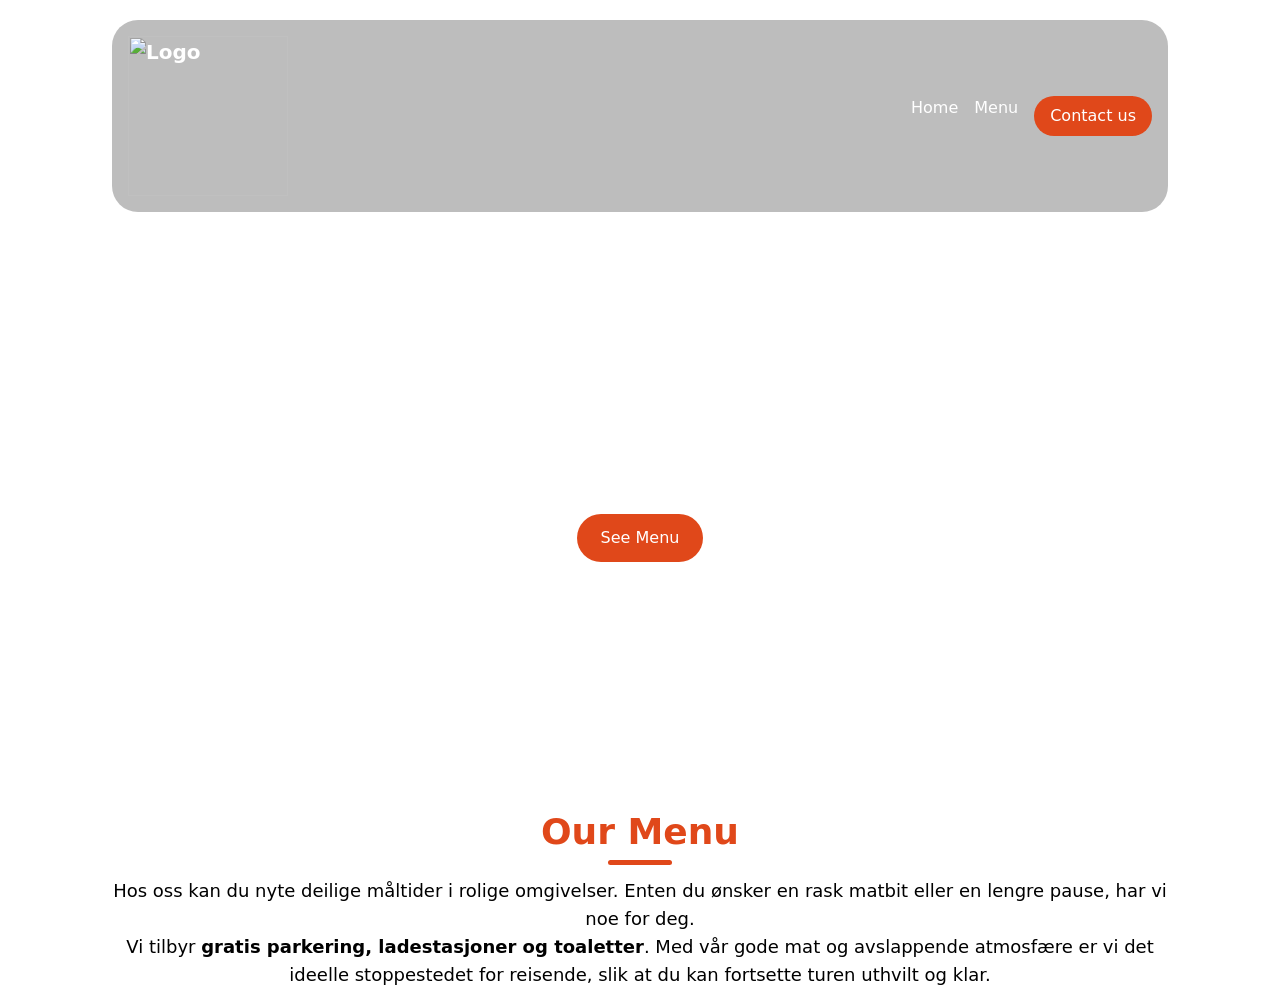
==== src/index.html @ 7cf54ed9 "sasdsd" ====
<html>
  <head>
    <meta charset="UTF-8" />
    <meta name="viewport" content="width=device-width, initial-scale=1.0" />
    <link href="./output.css" rel="stylesheet" />
    <link
      rel="stylesheet"
      href="https://cdn.jsdelivr.net/npm/swiper@11/swiper-bundle.min.css"
    />
    <link href="https://fonts.cdnfonts.com/css/neuropol-2" rel="stylesheet">
                
    <link rel="preconnect" href="https://fonts.googleapis.com" />
    <link rel="preconnect" href="https://fonts.gstatic.com" crossorigin />
    <link
      href="https://fonts.googleapis.com/css2?family=Playfair+Display:ital,wght@0,400..900;1,400..900&display=swap"
      rel="stylesheet"
    />
    <script src="/node_modules/preline/dist/preline.js"></script>

    <script src="https://cdn.jsdelivr.net/npm/swiper@11/swiper-bundle.min.js"></script>
    <style>
      .swiper-wrapper {
        width: 100%;
        height: max-content !important;
        padding-bottom: 64px !important;
        -webkit-transition-timing-function: linear !important;
        transition-timing-function: linear !important;
        position: relative;
      }
      .swiper-pagination-bullet {
        background: #4f46e5;
      }
    </style>
  </head>
  <body class="font-sans">
<!-- Sticky Navbar -->
<div class="sticky top-[20px] z-50">
  <header class="relative top-0 inset-x-0 flex flex-wrap justify-between items-center w-full max-w-[66rem] mx-auto p-4 bg-neutral-800/30 rounded-[26px] backdrop-blur-md">
    <nav class="flex items-center justify-between w-full">
      <!-- Logo -->
      <a href="#" class="text-xl font-semibold text-white">
        <img src="/src/img/logo/logo1_white@transparent.png" alt="Logo" class="w-40" />
      </a>

      <!-- Navigation Links -->
      <div class="hidden gap-4 md:flex">
        <a href="#" class="text-white hover:text-neutral-300">Home</a>
        <a href="#" class="text-white hover:text-neutral-300">Menu</a>
        <a href="#contact" class="bg-[#E0481A] text-white px-4 py-2 rounded-full hover:bg-[#e03b1a]">
          Contact us
        </a>
      </div>

      <!-- Mobile Toggle Button -->
      <button type="button" class="p-2 text-white rounded-full md:hidden bg-neutral-800" id="menu-toggle">
        <span class="sr-only">Toggle Navigation</span>
        <svg class="w-6 h-6" fill="none" stroke="currentColor" viewBox="0 0 24 24" xmlns="http://www.w3.org/2000/svg">
          <path stroke-linecap="round" stroke-linejoin="round" stroke-width="2" d="M4 6h16M4 12h16m-7 6h7"></path>
        </svg>
      </button>
    </nav>
  </header>
</div>

<!-- Hero Section -->
<section class="mt-[-20px]">
  <div
    class="relative w-full h-[600px] bg-cover bg-center"
    style="background-image: url('/src/img/hero.png');"
  >
    <div class="absolute inset-0 flex flex-col items-center justify-center px-4 text-center text-white">
      <h1 class="text-5xl font-extrabold">Velkommen til Vinjekroa</h1>
      <p class="max-w-2xl mt-2 text-lg font-light">
        Hos oss kan du nyte deilige måltider i rolige omgivelser. Enten du ønsker en rask matbit eller en lengre pause, har vi noe for deg.
      </p>
      <a href="#" class="mt-5 inline-flex items-center px-6 py-3 bg-[#E0481A] rounded-full hover:bg-[#e03b1a] text-white">
        See Menu
      </a>
    </div>
  </div>
</section>


    <div class="max-w-[66rem] mx-auto mt-10">
      <div class="items-center object-center font-semibold text-center text-[#E0481A] text-4xl font-neuro ">
        Our Menu
      </div>
      <div class="w-16 h-[5px] text-center bg-[#E0481A] mx-auto mt-2 rounded-full"></div>
      <div class="mt-3 text-lg text-center">
        Hos oss kan du nyte deilige måltider i rolige omgivelser. Enten du
        ønsker en rask matbit eller en lengre pause, har vi noe for deg.
      </div>
      <div class="text-lg text-center">
        Vi tilbyr <b>gratis parkering, ladestasjoner og toaletter</b>. Med vår
        gode mat og avslappende atmosfære er vi det ideelle stoppestedet for
        reisende, slik at du kan fortsette turen uthvilt og klar.
      </div>
    </div>

    <!-- HTML CODE
    <div class="max-w-screen-md mx-auto mt-5">
      <div class="relative w-full">
        <div class="relative swiper multiple-slide-carousel swiper-container">
          <div class="mb-8 swiper-wrapper">
            <div class="swiper-slide">
              <div
                class="flex items-center justify-center h-40 bg-indigo-50 rounded-2xl"
              >
                <img
                  class="object-cover w-full h-full"
                  src="https://romeroverde.es/wp-content/uploads/2023/06/Total-Frenesi-of-the-Heart-2WEB.jpg"
                  alt=""
                />
              </div>
            </div>
            <div class="swiper-slide">
              <div
                class="flex items-center justify-center h-40 bg-indigo-50 rounded-2xl"
              >
                <img
                  class="object-cover w-full h-full"
                  src="https://romeroverde.es/wp-content/uploads/2023/06/Menu-del-diaweb.jpg"
                  alt=""
                />
              </div>
            </div>
            <div class="swiper-slide">
              <div
                class="flex items-center justify-center h-40 bg-indigo-50 rounded-2xl"
              >
                <img
                  class="object-cover w-full h-full"
                  src="https://romeroverde.es/wp-content/uploads/2023/06/Boniatos-asados-al-misoWEB.jpg"
                  alt=""
                />
              </div>
            </div>
            <div class="swiper-slide">
              <div
                class="flex items-center justify-center h-40 bg-indigo-50 rounded-2xl"
              >
                <img
                  class="object-cover w-full h-full"
                  src="https://romeroverde.es/wp-content/uploads/2023/06/Bunuelos-de-Calabacin.jpg"
                  alt=""
                />
              </div>
            </div>
          </div>

          <div
            class="absolute left-0 right-0 flex items-center justify-center m-auto w-fit bottom-12"
          >
            <button
              id="slider-button-left"
              class="button-prev right-auto absolute z-[10] group !p-2 flex justify-center items-center border border-solid border-indigo-600 !w-10 !h-10 transition-all duration-500 rounded-full hover:bg-indigo-600 !-translate-x-8"
              data-carousel-prev
            >
              <svg
                class="w-5 h-5 text-indigo-600 group-hover:text-white"
                xmlns="http://www.w3.org/2000/svg"
                width="16"
                height="16"
                viewBox="0 0 16 16"
                fill="none"
              >
                <path
                  d="M10.0002 11.9999L6 7.99971L10.0025 3.99719"
                  stroke="currentColor"
                  stroke-width="1.6"
                  stroke-linecap="round"
                  stroke-linejoin="round"
                />
              </svg>
            </button>
            <button
              id="slider-button-right"
              class="button-next absolute z-[10] group !p-2 flex justify-center items-center border border-solid border-indigo-600 !w-10 !h-10 transition-all duration-500 rounded-full hover:bg-indigo-600 !translate-x-8"
              data-carousel-next
            >
              <svg
                class="w-5 h-5 text-indigo-600 group-hover:text-white"
                xmlns="http://www.w3.org/2000/svg"
                width="16"
                height="16"
                viewBox="0 0 16 16"
                fill="none"
              >
                <path
                  d="M5.99984 4.00012L10 8.00029L5.99748 12.0028"
                  stroke="currentColor"
                  stroke-width="1.6"
                  stroke-linecap="round"
                  stroke-linejoin="round"
                />
              </svg>
            </button>
          </div>
        </div>
      </div>
    </div> -->
    <!--JAVASCRIPT CODE-->
    <!--JAVASCRIPT CODE-->
    <script>
      var swiper = new Swiper(".multiple-slide-carousel", {
        loop: true,
        observer: true,
        observeParents: true,
        parallax: true,
        slidesPerView: 3,
        spaceBetween: 20,
        navigation: {
          nextEl: ".multiple-slide-carousel .button-next",
          prevEl: ".multiple-slide-carousel .button-prev",
        },
        breakpoints: {
          1920: {
            slidesPerView: 3,
            spaceBetween: 30,
          },
          1028: {
            slidesPerView: 3,
            spaceBetween: 30,
          },
          990: {
            slidesPerView: 1,
            spaceBetween: 0,
          },
        },
      });
    </script>
  </body>
</html>
---- src/output.css ----
*, ::before, ::after {
  --tw-border-spacing-x: 0;
  --tw-border-spacing-y: 0;
  --tw-translate-x: 0;
  --tw-translate-y: 0;
  --tw-rotate: 0;
  --tw-skew-x: 0;
  --tw-skew-y: 0;
  --tw-scale-x: 1;
  --tw-scale-y: 1;
  --tw-pan-x:  ;
  --tw-pan-y:  ;
  --tw-pinch-zoom:  ;
  --tw-scroll-snap-strictness: proximity;
  --tw-gradient-from-position:  ;
  --tw-gradient-via-position:  ;
  --tw-gradient-to-position:  ;
  --tw-ordinal:  ;
  --tw-slashed-zero:  ;
  --tw-numeric-figure:  ;
  --tw-numeric-spacing:  ;
  --tw-numeric-fraction:  ;
  --tw-ring-inset:  ;
  --tw-ring-offset-width: 0px;
  --tw-ring-offset-color: #fff;
  --tw-ring-color: rgb(59 130 246 / 0.5);
  --tw-ring-offset-shadow: 0 0 #0000;
  --tw-ring-shadow: 0 0 #0000;
  --tw-shadow: 0 0 #0000;
  --tw-shadow-colored: 0 0 #0000;
  --tw-blur:  ;
  --tw-brightness:  ;
  --tw-contrast:  ;
  --tw-grayscale:  ;
  --tw-hue-rotate:  ;
  --tw-invert:  ;
  --tw-saturate:  ;
  --tw-sepia:  ;
  --tw-drop-shadow:  ;
  --tw-backdrop-blur:  ;
  --tw-backdrop-brightness:  ;
  --tw-backdrop-contrast:  ;
  --tw-backdrop-grayscale:  ;
  --tw-backdrop-hue-rotate:  ;
  --tw-backdrop-invert:  ;
  --tw-backdrop-opacity:  ;
  --tw-backdrop-saturate:  ;
  --tw-backdrop-sepia:  ;
  --tw-contain-size:  ;
  --tw-contain-layout:  ;
  --tw-contain-paint:  ;
  --tw-contain-style:  ;
}

::backdrop {
  --tw-border-spacing-x: 0;
  --tw-border-spacing-y: 0;
  --tw-translate-x: 0;
  --tw-translate-y: 0;
  --tw-rotate: 0;
  --tw-skew-x: 0;
  --tw-skew-y: 0;
  --tw-scale-x: 1;
  --tw-scale-y: 1;
  --tw-pan-x:  ;
  --tw-pan-y:  ;
  --tw-pinch-zoom:  ;
  --tw-scroll-snap-strictness: proximity;
  --tw-gradient-from-position:  ;
  --tw-gradient-via-position:  ;
  --tw-gradient-to-position:  ;
  --tw-ordinal:  ;
  --tw-slashed-zero:  ;
  --tw-numeric-figure:  ;
  --tw-numeric-spacing:  ;
  --tw-numeric-fraction:  ;
  --tw-ring-inset:  ;
  --tw-ring-offset-width: 0px;
  --tw-ring-offset-color: #fff;
  --tw-ring-color: rgb(59 130 246 / 0.5);
  --tw-ring-offset-shadow: 0 0 #0000;
  --tw-ring-shadow: 0 0 #0000;
  --tw-shadow: 0 0 #0000;
  --tw-shadow-colored: 0 0 #0000;
  --tw-blur:  ;
  --tw-brightness:  ;
  --tw-contrast:  ;
  --tw-grayscale:  ;
  --tw-hue-rotate:  ;
  --tw-invert:  ;
  --tw-saturate:  ;
  --tw-sepia:  ;
  --tw-drop-shadow:  ;
  --tw-backdrop-blur:  ;
  --tw-backdrop-brightness:  ;
  --tw-backdrop-contrast:  ;
  --tw-backdrop-grayscale:  ;
  --tw-backdrop-hue-rotate:  ;
  --tw-backdrop-invert:  ;
  --tw-backdrop-opacity:  ;
  --tw-backdrop-saturate:  ;
  --tw-backdrop-sepia:  ;
  --tw-contain-size:  ;
  --tw-contain-layout:  ;
  --tw-contain-paint:  ;
  --tw-contain-style:  ;
}

/*
! tailwindcss v3.4.14 | MIT License | https://tailwindcss.com
*/

/*
1. Prevent padding and border from affecting element width. (https://github.com/mozdevs/cssremedy/issues/4)
2. Allow adding a border to an element by just adding a border-width. (https://github.com/tailwindcss/tailwindcss/pull/116)
*/

*,
::before,
::after {
  box-sizing: border-box;
  /* 1 */
  border-width: 0;
  /* 2 */
  border-style: solid;
  /* 2 */
  border-color: #e5e7eb;
  /* 2 */
}

::before,
::after {
  --tw-content: '';
}

/*
1. Use a consistent sensible line-height in all browsers.
2. Prevent adjustments of font size after orientation changes in iOS.
3. Use a more readable tab size.
4. Use the user's configured `sans` font-family by default.
5. Use the user's configured `sans` font-feature-settings by default.
6. Use the user's configured `sans` font-variation-settings by default.
7. Disable tap highlights on iOS
*/

html,
:host {
  line-height: 1.5;
  /* 1 */
  -webkit-text-size-adjust: 100%;
  /* 2 */
  -moz-tab-size: 4;
  /* 3 */
  -o-tab-size: 4;
     tab-size: 4;
  /* 3 */
  font-family: ui-sans-serif, system-ui, sans-serif, "Apple Color Emoji", "Segoe UI Emoji", "Segoe UI Symbol", "Noto Color Emoji";
  /* 4 */
  font-feature-settings: normal;
  /* 5 */
  font-variation-settings: normal;
  /* 6 */
  -webkit-tap-highlight-color: transparent;
  /* 7 */
}

/*
1. Remove the margin in all browsers.
2. Inherit line-height from `html` so users can set them as a class directly on the `html` element.
*/

body {
  margin: 0;
  /* 1 */
  line-height: inherit;
  /* 2 */
}

/*
1. Add the correct height in Firefox.
2. Correct the inheritance of border color in Firefox. (https://bugzilla.mozilla.org/show_bug.cgi?id=190655)
3. Ensure horizontal rules are visible by default.
*/

hr {
  height: 0;
  /* 1 */
  color: inherit;
  /* 2 */
  border-top-width: 1px;
  /* 3 */
}

/*
Add the correct text decoration in Chrome, Edge, and Safari.
*/

abbr:where([title]) {
  -webkit-text-decoration: underline dotted;
          text-decoration: underline dotted;
}

/*
Remove the default font size and weight for headings.
*/

h1,
h2,
h3,
h4,
h5,
h6 {
  font-size: inherit;
  font-weight: inherit;
}

/*
Reset links to optimize for opt-in styling instead of opt-out.
*/

a {
  color: inherit;
  text-decoration: inherit;
}

/*
Add the correct font weight in Edge and Safari.
*/

b,
strong {
  font-weight: bolder;
}

/*
1. Use the user's configured `mono` font-family by default.
2. Use the user's configured `mono` font-feature-settings by default.
3. Use the user's configured `mono` font-variation-settings by default.
4. Correct the odd `em` font sizing in all browsers.
*/

code,
kbd,
samp,
pre {
  font-family: ui-monospace, SFMono-Regular, Menlo, Monaco, Consolas, "Liberation Mono", "Courier New", monospace;
  /* 1 */
  font-feature-settings: normal;
  /* 2 */
  font-variation-settings: normal;
  /* 3 */
  font-size: 1em;
  /* 4 */
}

/*
Add the correct font size in all browsers.
*/

small {
  font-size: 80%;
}

/*
Prevent `sub` and `sup` elements from affecting the line height in all browsers.
*/

sub,
sup {
  font-size: 75%;
  line-height: 0;
  position: relative;
  vertical-align: baseline;
}

sub {
  bottom: -0.25em;
}

sup {
  top: -0.5em;
}

/*
1. Remove text indentation from table contents in Chrome and Safari. (https://bugs.chromium.org/p/chromium/issues/detail?id=999088, https://bugs.webkit.org/show_bug.cgi?id=201297)
2. Correct table border color inheritance in all Chrome and Safari. (https://bugs.chromium.org/p/chromium/issues/detail?id=935729, https://bugs.webkit.org/show_bug.cgi?id=195016)
3. Remove gaps between table borders by default.
*/

table {
  text-indent: 0;
  /* 1 */
  border-color: inherit;
  /* 2 */
  border-collapse: collapse;
  /* 3 */
}

/*
1. Change the font styles in all browsers.
2. Remove the margin in Firefox and Safari.
3. Remove default padding in all browsers.
*/

button,
input,
optgroup,
select,
textarea {
  font-family: inherit;
  /* 1 */
  font-feature-settings: inherit;
  /* 1 */
  font-variation-settings: inherit;
  /* 1 */
  font-size: 100%;
  /* 1 */
  font-weight: inherit;
  /* 1 */
  line-height: inherit;
  /* 1 */
  letter-spacing: inherit;
  /* 1 */
  color: inherit;
  /* 1 */
  margin: 0;
  /* 2 */
  padding: 0;
  /* 3 */
}

/*
Remove the inheritance of text transform in Edge and Firefox.
*/

button,
select {
  text-transform: none;
}

/*
1. Correct the inability to style clickable types in iOS and Safari.
2. Remove default button styles.
*/

button,
input:where([type='button']),
input:where([type='reset']),
input:where([type='submit']) {
  -webkit-appearance: button;
  /* 1 */
  background-color: transparent;
  /* 2 */
  background-image: none;
  /* 2 */
}

/*
Use the modern Firefox focus style for all focusable elements.
*/

:-moz-focusring {
  outline: auto;
}

/*
Remove the additional `:invalid` styles in Firefox. (https://github.com/mozilla/gecko-dev/blob/2f9eacd9d3d995c937b4251a5557d95d494c9be1/layout/style/res/forms.css#L728-L737)
*/

:-moz-ui-invalid {
  box-shadow: none;
}

/*
Add the correct vertical alignment in Chrome and Firefox.
*/

progress {
  vertical-align: baseline;
}

/*
Correct the cursor style of increment and decrement buttons in Safari.
*/

::-webkit-inner-spin-button,
::-webkit-outer-spin-button {
  height: auto;
}

/*
1. Correct the odd appearance in Chrome and Safari.
2. Correct the outline style in Safari.
*/

[type='search'] {
  -webkit-appearance: textfield;
  /* 1 */
  outline-offset: -2px;
  /* 2 */
}

/*
Remove the inner padding in Chrome and Safari on macOS.
*/

::-webkit-search-decoration {
  -webkit-appearance: none;
}

/*
1. Correct the inability to style clickable types in iOS and Safari.
2. Change font properties to `inherit` in Safari.
*/

::-webkit-file-upload-button {
  -webkit-appearance: button;
  /* 1 */
  font: inherit;
  /* 2 */
}

/*
Add the correct display in Chrome and Safari.
*/

summary {
  display: list-item;
}

/*
Removes the default spacing and border for appropriate elements.
*/

blockquote,
dl,
dd,
h1,
h2,
h3,
h4,
h5,
h6,
hr,
figure,
p,
pre {
  margin: 0;
}

fieldset {
  margin: 0;
  padding: 0;
}

legend {
  padding: 0;
}

ol,
ul,
menu {
  list-style: none;
  margin: 0;
  padding: 0;
}

/*
Reset default styling for dialogs.
*/

dialog {
  padding: 0;
}

/*
Prevent resizing textareas horizontally by default.
*/

textarea {
  resize: vertical;
}

/*
1. Reset the default placeholder opacity in Firefox. (https://github.com/tailwindlabs/tailwindcss/issues/3300)
2. Set the default placeholder color to the user's configured gray 400 color.
*/

input::-moz-placeholder, textarea::-moz-placeholder {
  opacity: 1;
  /* 1 */
  color: #9ca3af;
  /* 2 */
}

input::placeholder,
textarea::placeholder {
  opacity: 1;
  /* 1 */
  color: #9ca3af;
  /* 2 */
}

/*
Set the default cursor for buttons.
*/

button,
[role="button"] {
  cursor: pointer;
}

/*
Make sure disabled buttons don't get the pointer cursor.
*/

:disabled {
  cursor: default;
}

/*
1. Make replaced elements `display: block` by default. (https://github.com/mozdevs/cssremedy/issues/14)
2. Add `vertical-align: middle` to align replaced elements more sensibly by default. (https://github.com/jensimmons/cssremedy/issues/14#issuecomment-634934210)
   This can trigger a poorly considered lint error in some tools but is included by design.
*/

img,
svg,
video,
canvas,
audio,
iframe,
embed,
object {
  display: block;
  /* 1 */
  vertical-align: middle;
  /* 2 */
}

/*
Constrain images and videos to the parent width and preserve their intrinsic aspect ratio. (https://github.com/mozdevs/cssremedy/issues/14)
*/

img,
video {
  max-width: 100%;
  height: auto;
}

/* Make elements with the HTML hidden attribute stay hidden by default */

[hidden]:where(:not([hidden="until-found"])) {
  display: none;
}

.container {
  width: 100%;
}

@media (min-width: 640px) {
  .container {
    max-width: 640px;
  }
}

@media (min-width: 768px) {
  .container {
    max-width: 768px;
  }
}

@media (min-width: 1024px) {
  .container {
    max-width: 1024px;
  }
}

@media (min-width: 1280px) {
  .container {
    max-width: 1280px;
  }
}

@media (min-width: 1536px) {
  .container {
    max-width: 1536px;
  }
}

.sr-only {
  position: absolute;
  width: 1px;
  height: 1px;
  padding: 0;
  margin: -1px;
  overflow: hidden;
  clip: rect(0, 0, 0, 0);
  white-space: nowrap;
  border-width: 0;
}

.invisible {
  visibility: hidden;
}

.collapse {
  visibility: collapse;
}

.static {
  position: static;
}

.fixed {
  position: fixed;
}

.absolute {
  position: absolute;
}

.relative {
  position: relative;
}

.sticky {
  position: sticky;
}

.inset-0 {
  inset: 0px;
}

.inset-x-0 {
  left: 0px;
  right: 0px;
}

.bottom-12 {
  bottom: 3rem;
}

.bottom-\[20\%\] {
  bottom: 20%;
}

.bottom-full {
  bottom: 100%;
}

.left-0 {
  left: 0px;
}

.right-0 {
  right: 0px;
}

.right-auto {
  right: auto;
}

.top-0 {
  top: 0px;
}

.top-4 {
  top: 1rem;
}

.top-full {
  top: 100%;
}

.top-\[20px\] {
  top: 20px;
}

.z-50 {
  z-index: 50;
}

.z-\[10\] {
  z-index: 10;
}

.m-auto {
  margin: auto;
}

.mx-2 {
  margin-left: 0.5rem;
  margin-right: 0.5rem;
}

.mx-4 {
  margin-left: 1rem;
  margin-right: 1rem;
}

.mx-auto {
  margin-left: auto;
  margin-right: auto;
}

.my-2 {
  margin-top: 0.5rem;
  margin-bottom: 0.5rem;
}

.\!me-1 {
  margin-inline-end: 0.25rem !important;
}

.\!me-1\.5 {
  margin-inline-end: 0.375rem !important;
}

.\!ms-auto {
  margin-inline-start: auto !important;
}

.mb-1 {
  margin-bottom: 0.25rem;
}

.mb-2 {
  margin-bottom: 0.5rem;
}

.mb-8 {
  margin-bottom: 2rem;
}

.mr-2 {
  margin-right: 0.5rem;
}

.mr-5 {
  margin-right: 1.25rem;
}

.ms-0\.5 {
  margin-inline-start: 0.125rem;
}

.ms-2 {
  margin-inline-start: 0.5rem;
}

.mt-10 {
  margin-top: 2.5rem;
}

.mt-2 {
  margin-top: 0.5rem;
}

.mt-3 {
  margin-top: 0.75rem;
}

.mt-5 {
  margin-top: 1.25rem;
}

.mt-20 {
  margin-top: 5rem;
}

.mt-\[-20px\] {
  margin-top: -20px;
}

.block {
  display: block;
}

.inline-block {
  display: inline-block;
}

.\!flex {
  display: flex !important;
}

.flex {
  display: flex;
}

.inline-flex {
  display: inline-flex;
}

.table {
  display: table;
}

.hidden {
  display: none;
}

.size-3\.5 {
  width: 0.875rem;
  height: 0.875rem;
}

.size-4 {
  width: 1rem;
  height: 1rem;
}

.size-5 {
  width: 1.25rem;
  height: 1.25rem;
}

.size-6 {
  width: 1.5rem;
  height: 1.5rem;
}

.size-8 {
  width: 2rem;
  height: 2rem;
}

.\!h-10 {
  height: 2.5rem !important;
}

.\!h-2\.5 {
  height: 0.625rem !important;
}

.h-2 {
  height: 0.5rem;
}

.h-40 {
  height: 10rem;
}

.h-5 {
  height: 1.25rem;
}

.h-\[5px\] {
  height: 5px;
}

.h-\[600px\] {
  height: 600px;
}

.h-full {
  height: 100%;
}

.h-6 {
  height: 1.5rem;
}

.\!w-10 {
  width: 2.5rem !important;
}

.\!w-2\.5 {
  width: 0.625rem !important;
}

.w-10 {
  width: 2.5rem;
}

.w-16 {
  width: 4rem;
}

.w-40 {
  width: 10rem;
}

.w-5 {
  width: 1.25rem;
}

.w-\[calc\(100\%-2rem\)\] {
  width: calc(100% - 2rem);
}

.w-fit {
  width: -moz-fit-content;
  width: fit-content;
}

.w-full {
  width: 100%;
}

.w-6 {
  width: 1.5rem;
}

.max-w-\[300px\] {
  max-width: 300px;
}

.max-w-\[66rem\] {
  max-width: 66rem;
}

.max-w-full {
  max-width: 100%;
}

.max-w-screen-md {
  max-width: 768px;
}

.max-w-2xl {
  max-width: 42rem;
}

.flex-none {
  flex: none;
}

.shrink-0 {
  flex-shrink: 0;
}

.grow {
  flex-grow: 1;
}

.basis-full {
  flex-basis: 100%;
}

.\!-translate-x-8 {
  --tw-translate-x: -2rem !important;
  transform: translate(var(--tw-translate-x), var(--tw-translate-y)) rotate(var(--tw-rotate)) skewX(var(--tw-skew-x)) skewY(var(--tw-skew-y)) scaleX(var(--tw-scale-x)) scaleY(var(--tw-scale-y)) !important;
}

.\!translate-x-8 {
  --tw-translate-x: 2rem !important;
  transform: translate(var(--tw-translate-x), var(--tw-translate-y)) rotate(var(--tw-rotate)) skewX(var(--tw-skew-x)) skewY(var(--tw-skew-y)) scaleX(var(--tw-scale-x)) scaleY(var(--tw-scale-y)) !important;
}

.transform {
  transform: translate(var(--tw-translate-x), var(--tw-translate-y)) rotate(var(--tw-rotate)) skewX(var(--tw-skew-x)) skewY(var(--tw-skew-y)) scaleX(var(--tw-scale-x)) scaleY(var(--tw-scale-y));
}

@keyframes spin {
  to {
    transform: rotate(360deg);
  }
}

.animate-spin {
  animation: spin 1s linear infinite;
}

.cursor-pointer {
  cursor: pointer;
}

.resize {
  resize: both;
}

.flex-col {
  flex-direction: column;
}

.flex-wrap {
  flex-wrap: wrap;
}

.flex-nowrap {
  flex-wrap: nowrap;
}

.items-center {
  align-items: center;
}

.justify-center {
  justify-content: center;
}

.\!justify-between {
  justify-content: space-between !important;
}

.justify-between {
  justify-content: space-between;
}

.gap-1 {
  gap: 0.25rem;
}

.gap-2 {
  gap: 0.5rem;
}

.gap-3 {
  gap: 0.75rem;
}

.gap-4 {
  gap: 1rem;
}

.gap-x-1 {
  -moz-column-gap: 0.25rem;
       column-gap: 0.25rem;
}

.gap-x-2 {
  -moz-column-gap: 0.5rem;
       column-gap: 0.5rem;
}

.gap-x-3 {
  -moz-column-gap: 0.75rem;
       column-gap: 0.75rem;
}

.self-center {
  align-self: center;
}

.overflow-hidden {
  overflow: hidden;
}

.overflow-x-auto {
  overflow-x: auto;
}

.truncate {
  overflow: hidden;
  text-overflow: ellipsis;
  white-space: nowrap;
}

.whitespace-nowrap {
  white-space: nowrap;
}

.\!rounded-sm {
  border-radius: 0.125rem !important;
}

.rounded-2xl {
  border-radius: 1rem;
}

.rounded-full {
  border-radius: 9999px;
}

.rounded-lg {
  border-radius: 0.5rem;
}

.rounded-md {
  border-radius: 0.375rem;
}

.rounded-xl {
  border-radius: 0.75rem;
}

.rounded-\[26px\] {
  border-radius: 26px;
}

.rounded-t-lg {
  border-top-left-radius: 0.5rem;
  border-top-right-radius: 0.5rem;
}

.border {
  border-width: 1px;
}

.border-\[3px\] {
  border-width: 3px;
}

.border-solid {
  border-style: solid;
}

.\!border-gray-200 {
  --tw-border-opacity: 1 !important;
  border-color: rgb(229 231 235 / var(--tw-border-opacity)) !important;
}

.border-current {
  border-color: currentColor;
}

.border-gray-200 {
  --tw-border-opacity: 1;
  border-color: rgb(229 231 235 / var(--tw-border-opacity));
}

.border-gray-300 {
  --tw-border-opacity: 1;
  border-color: rgb(209 213 219 / var(--tw-border-opacity));
}

.border-indigo-600 {
  --tw-border-opacity: 1;
  border-color: rgb(79 70 229 / var(--tw-border-opacity));
}

.border-transparent {
  border-color: transparent;
}

.border-t-transparent {
  border-top-color: transparent;
}

.\!bg-white {
  --tw-bg-opacity: 1 !important;
  background-color: rgb(255 255 255 / var(--tw-bg-opacity)) !important;
}

.bg-\[\#E0481A\] {
  --tw-bg-opacity: 1;
  background-color: rgb(224 72 26 / var(--tw-bg-opacity));
}

.bg-blue-600 {
  --tw-bg-opacity: 1;
  background-color: rgb(37 99 235 / var(--tw-bg-opacity));
}

.bg-gray-200 {
  --tw-bg-opacity: 1;
  background-color: rgb(229 231 235 / var(--tw-bg-opacity));
}

.bg-gray-900 {
  --tw-bg-opacity: 1;
  background-color: rgb(17 24 39 / var(--tw-bg-opacity));
}

.bg-indigo-50 {
  --tw-bg-opacity: 1;
  background-color: rgb(238 242 255 / var(--tw-bg-opacity));
}

.bg-neutral-800 {
  --tw-bg-opacity: 1;
  background-color: rgb(38 38 38 / var(--tw-bg-opacity));
}

.bg-white {
  --tw-bg-opacity: 1;
  background-color: rgb(255 255 255 / var(--tw-bg-opacity));
}

.bg-neutral-800\/30 {
  background-color: rgb(38 38 38 / 0.3);
}

.bg-opacity-50 {
  --tw-bg-opacity: 0.5;
}

.bg-opacity-\[42\%\] {
  --tw-bg-opacity: 42%;
}

.bg-cover {
  background-size: cover;
}

.bg-center {
  background-position: center;
}

.fill-black {
  fill: #000;
}

.object-cover {
  -o-object-fit: cover;
     object-fit: cover;
}

.object-center {
  -o-object-position: center;
     object-position: center;
}

.\!p-2 {
  padding: 0.5rem !important;
}

.p-2 {
  padding: 0.5rem;
}

.p-3 {
  padding: 0.75rem;
}

.p-4 {
  padding: 1rem;
}

.\!py-0\.5 {
  padding-top: 0.125rem !important;
  padding-bottom: 0.125rem !important;
}

.px-10 {
  padding-left: 2.5rem;
  padding-right: 2.5rem;
}

.px-2 {
  padding-left: 0.5rem;
  padding-right: 0.5rem;
}

.px-3 {
  padding-left: 0.75rem;
  padding-right: 0.75rem;
}

.px-4 {
  padding-left: 1rem;
  padding-right: 1rem;
}

.py-2 {
  padding-top: 0.5rem;
  padding-bottom: 0.5rem;
}

.py-2\.5 {
  padding-top: 0.625rem;
  padding-bottom: 0.625rem;
}

.px-6 {
  padding-left: 1.5rem;
  padding-right: 1.5rem;
}

.py-3 {
  padding-top: 0.75rem;
  padding-bottom: 0.75rem;
}

.pe-2 {
  padding-inline-end: 0.5rem;
}

.ps-5 {
  padding-inline-start: 1.25rem;
}

.ps-px {
  padding-inline-start: 1px;
}

.text-center {
  text-align: center;
}

.text-end {
  text-align: end;
}

.align-bottom {
  vertical-align: bottom;
}

.font-play {
  font-family: "Playfair Display", ui-sans-serif, system-ui, sans-serif, "Apple Color Emoji", "Segoe UI Emoji", "Segoe UI Symbol", "Noto Color Emoji";
}

.font-sans {
  font-family: ui-sans-serif, system-ui, sans-serif, "Apple Color Emoji", "Segoe UI Emoji", "Segoe UI Symbol", "Noto Color Emoji";
}

.font-neuro {
  font-family: "Neuropol", ui-sans-serif, system-ui, sans-serif, "Apple Color Emoji", "Segoe UI Emoji", "Segoe UI Symbol", "Noto Color Emoji";
}

.\!text-sm {
  font-size: 0.875rem !important;
  line-height: 1.25rem !important;
}

.text-4xl {
  font-size: 2.25rem;
  line-height: 2.5rem;
}

.text-6xl {
  font-size: 3.75rem;
  line-height: 1;
}

.text-\[12px\] {
  font-size: 12px;
}

.text-lg {
  font-size: 1.125rem;
  line-height: 1.75rem;
}

.text-sm {
  font-size: 0.875rem;
  line-height: 1.25rem;
}

.text-xl {
  font-size: 1.25rem;
  line-height: 1.75rem;
}

.text-xs {
  font-size: 0.75rem;
  line-height: 1rem;
}

.text-5xl {
  font-size: 3rem;
  line-height: 1;
}

.\!font-medium {
  font-weight: 500 !important;
}

.font-extrabold {
  font-weight: 800;
}

.font-extralight {
  font-weight: 200;
}

.font-medium {
  font-weight: 500;
}

.font-semibold {
  font-weight: 600;
}

.font-light {
  font-weight: 300;
}

.uppercase {
  text-transform: uppercase;
}

.lowercase {
  text-transform: lowercase;
}

.italic {
  font-style: italic;
}

.text-\[\#E0481A\] {
  --tw-text-opacity: 1;
  color: rgb(224 72 26 / var(--tw-text-opacity));
}

.text-blue-500 {
  --tw-text-opacity: 1;
  color: rgb(59 130 246 / var(--tw-text-opacity));
}

.text-blue-600 {
  --tw-text-opacity: 1;
  color: rgb(37 99 235 / var(--tw-text-opacity));
}

.text-gray-500 {
  --tw-text-opacity: 1;
  color: rgb(107 114 128 / var(--tw-text-opacity));
}

.text-gray-800 {
  --tw-text-opacity: 1;
  color: rgb(31 41 55 / var(--tw-text-opacity));
}

.text-green-600 {
  --tw-text-opacity: 1;
  color: rgb(22 163 74 / var(--tw-text-opacity));
}

.text-indigo-600 {
  --tw-text-opacity: 1;
  color: rgb(79 70 229 / var(--tw-text-opacity));
}

.text-red-600 {
  --tw-text-opacity: 1;
  color: rgb(220 38 38 / var(--tw-text-opacity));
}

.text-white {
  --tw-text-opacity: 1;
  color: rgb(255 255 255 / var(--tw-text-opacity));
}

.opacity-0 {
  opacity: 0;
}

.shadow-md {
  --tw-shadow: 0 4px 6px -1px rgb(0 0 0 / 0.1), 0 2px 4px -2px rgb(0 0 0 / 0.1);
  --tw-shadow-colored: 0 4px 6px -1px var(--tw-shadow-color), 0 2px 4px -2px var(--tw-shadow-color);
  box-shadow: var(--tw-ring-offset-shadow, 0 0 #0000), var(--tw-ring-shadow, 0 0 #0000), var(--tw-shadow);
}

.blur {
  --tw-blur: blur(8px);
  filter: var(--tw-blur) var(--tw-brightness) var(--tw-contrast) var(--tw-grayscale) var(--tw-hue-rotate) var(--tw-invert) var(--tw-saturate) var(--tw-sepia) var(--tw-drop-shadow);
}

.filter {
  filter: var(--tw-blur) var(--tw-brightness) var(--tw-contrast) var(--tw-grayscale) var(--tw-hue-rotate) var(--tw-invert) var(--tw-saturate) var(--tw-sepia) var(--tw-drop-shadow);
}

.backdrop-blur-sm {
  --tw-backdrop-blur: blur(4px);
  -webkit-backdrop-filter: var(--tw-backdrop-blur) var(--tw-backdrop-brightness) var(--tw-backdrop-contrast) var(--tw-backdrop-grayscale) var(--tw-backdrop-hue-rotate) var(--tw-backdrop-invert) var(--tw-backdrop-opacity) var(--tw-backdrop-saturate) var(--tw-backdrop-sepia);
  backdrop-filter: var(--tw-backdrop-blur) var(--tw-backdrop-brightness) var(--tw-backdrop-contrast) var(--tw-backdrop-grayscale) var(--tw-backdrop-hue-rotate) var(--tw-backdrop-invert) var(--tw-backdrop-opacity) var(--tw-backdrop-saturate) var(--tw-backdrop-sepia);
}

.backdrop-blur-md {
  --tw-backdrop-blur: blur(12px);
  -webkit-backdrop-filter: var(--tw-backdrop-blur) var(--tw-backdrop-brightness) var(--tw-backdrop-contrast) var(--tw-backdrop-grayscale) var(--tw-backdrop-hue-rotate) var(--tw-backdrop-invert) var(--tw-backdrop-opacity) var(--tw-backdrop-saturate) var(--tw-backdrop-sepia);
  backdrop-filter: var(--tw-backdrop-blur) var(--tw-backdrop-brightness) var(--tw-backdrop-contrast) var(--tw-backdrop-grayscale) var(--tw-backdrop-hue-rotate) var(--tw-backdrop-invert) var(--tw-backdrop-opacity) var(--tw-backdrop-saturate) var(--tw-backdrop-sepia);
}

.transition {
  transition-property: color, background-color, border-color, text-decoration-color, fill, stroke, opacity, box-shadow, transform, filter, -webkit-backdrop-filter;
  transition-property: color, background-color, border-color, text-decoration-color, fill, stroke, opacity, box-shadow, transform, filter, backdrop-filter;
  transition-property: color, background-color, border-color, text-decoration-color, fill, stroke, opacity, box-shadow, transform, filter, backdrop-filter, -webkit-backdrop-filter;
  transition-timing-function: cubic-bezier(0.4, 0, 0.2, 1);
  transition-duration: 150ms;
}

.transition-all {
  transition-property: all;
  transition-timing-function: cubic-bezier(0.4, 0, 0.2, 1);
  transition-duration: 150ms;
}

.duration-300 {
  transition-duration: 300ms;
}

.duration-500 {
  transition-duration: 500ms;
}

.before\:absolute::before {
  content: var(--tw-content);
  position: absolute;
}

.before\:inset-0::before {
  content: var(--tw-content);
  inset: 0px;
}

.before\:mx-2::before {
  content: var(--tw-content);
  margin-left: 0.5rem;
  margin-right: 0.5rem;
}

.before\:max-w-\[66rem\]::before {
  content: var(--tw-content);
  max-width: 66rem;
}

.before\:rounded-\[26px\]::before {
  content: var(--tw-content);
  border-radius: 26px;
}

.before\:bg-neutral-800\/30::before {
  content: var(--tw-content);
  background-color: rgb(38 38 38 / 0.3);
}

.before\:backdrop-blur-md::before {
  content: var(--tw-content);
  --tw-backdrop-blur: blur(12px);
  -webkit-backdrop-filter: var(--tw-backdrop-blur) var(--tw-backdrop-brightness) var(--tw-backdrop-contrast) var(--tw-backdrop-grayscale) var(--tw-backdrop-hue-rotate) var(--tw-backdrop-invert) var(--tw-backdrop-opacity) var(--tw-backdrop-saturate) var(--tw-backdrop-sepia);
  backdrop-filter: var(--tw-backdrop-blur) var(--tw-backdrop-brightness) var(--tw-backdrop-contrast) var(--tw-backdrop-grayscale) var(--tw-backdrop-hue-rotate) var(--tw-backdrop-invert) var(--tw-backdrop-opacity) var(--tw-backdrop-saturate) var(--tw-backdrop-sepia);
}

.hover\:bg-\[\#e03b1a\]:hover {
  --tw-bg-opacity: 1;
  background-color: rgb(224 59 26 / var(--tw-bg-opacity));
}

.hover\:bg-blue-700:hover {
  --tw-bg-opacity: 1;
  background-color: rgb(29 78 216 / var(--tw-bg-opacity));
}

.hover\:bg-gray-100:hover {
  --tw-bg-opacity: 1;
  background-color: rgb(243 244 246 / var(--tw-bg-opacity));
}

.hover\:bg-indigo-600:hover {
  --tw-bg-opacity: 1;
  background-color: rgb(79 70 229 / var(--tw-bg-opacity));
}

.hover\:text-gray-800:hover {
  --tw-text-opacity: 1;
  color: rgb(31 41 55 / var(--tw-text-opacity));
}

.hover\:text-neutral-300:hover {
  --tw-text-opacity: 1;
  color: rgb(212 212 212 / var(--tw-text-opacity));
}

.focus\:border-blue-500:focus {
  --tw-border-opacity: 1;
  border-color: rgb(59 130 246 / var(--tw-border-opacity));
}

.focus\:bg-gray-100:focus {
  --tw-bg-opacity: 1;
  background-color: rgb(243 244 246 / var(--tw-bg-opacity));
}

.focus\:text-neutral-300:focus {
  --tw-text-opacity: 1;
  color: rgb(212 212 212 / var(--tw-text-opacity));
}

.focus\:opacity-80:focus {
  opacity: 0.8;
}

.focus\:outline-none:focus {
  outline: 2px solid transparent;
  outline-offset: 2px;
}

.focus\:ring-blue-500:focus {
  --tw-ring-opacity: 1;
  --tw-ring-color: rgb(59 130 246 / var(--tw-ring-opacity));
}

.disabled\:pointer-events-none:disabled {
  pointer-events: none;
}

.disabled\:opacity-50:disabled {
  opacity: 0.5;
}

.group:hover .group-hover\:text-white {
  --tw-text-opacity: 1;
  color: rgb(255 255 255 / var(--tw-text-opacity));
}

.hs-collapse.open .hs-collapse-open\:block {
  display: block;
}

.hs-collapse.open .hs-collapse-open\:hidden {
  display: none;
}

.hs-collapse.open.hs-collapse-open\:block {
  display: block;
}

.hs-collapse.open.hs-collapse-open\:hidden {
  display: none;
}

.hs-collapse-toggle.open .hs-collapse-open\:block {
  display: block;
}

.hs-collapse-toggle.open .hs-collapse-open\:hidden {
  display: none;
}

.hs-collapse-toggle.open.hs-collapse-open\:block {
  display: block;
}

.hs-collapse-toggle.open.hs-collapse-open\:hidden {
  display: none;
}

.selected .hs-combo-box-selected\:block {
  display: block;
}

.selected.hs-combo-box-selected\:block {
  display: block;
}

.complete .hs-file-upload-complete\:bg-green-600 {
  --tw-bg-opacity: 1;
  background-color: rgb(22 163 74 / var(--tw-bg-opacity));
}

.complete.hs-file-upload-complete\:bg-green-600 {
  --tw-bg-opacity: 1;
  background-color: rgb(22 163 74 / var(--tw-bg-opacity));
}

@media (min-width: 640px) {
  .sm\:px-3 {
    padding-left: 0.75rem;
    padding-right: 0.75rem;
  }
}

@media (min-width: 768px) {
  .md\:block {
    display: block;
  }

  .md\:flex {
    display: flex;
  }

  .md\:hidden {
    display: none;
  }

  .md\:flex-row {
    flex-direction: row;
  }

  .md\:flex-nowrap {
    flex-wrap: nowrap;
  }

  .md\:items-center {
    align-items: center;
  }

  .md\:justify-start {
    justify-content: flex-start;
  }

  .md\:justify-end {
    justify-content: flex-end;
  }

  .md\:justify-between {
    justify-content: space-between;
  }

  .md\:py-0 {
    padding-top: 0px;
    padding-bottom: 0px;
  }

  .md\:py-4 {
    padding-top: 1rem;
    padding-bottom: 1rem;
  }

  .md\:ps-7 {
    padding-inline-start: 1.75rem;
  }
}

@media (min-width: 1024px) {
  .lg\:bottom-\[30\%\] {
    bottom: 30%;
  }

  .lg\:mx-auto {
    margin-left: auto;
    margin-right: auto;
  }

  .lg\:mt-0 {
    margin-top: 0px;
  }

  .lg\:inline-flex {
    display: inline-flex;
  }

  .lg\:hidden {
    display: none;
  }

  .lg\:h-7 {
    height: 1.75rem;
  }

  .lg\:w-3\/4 {
    width: 75%;
  }

  .lg\:w-7 {
    width: 1.75rem;
  }

  .lg\:flex-row {
    flex-direction: row;
  }

  .lg\:flex-col {
    flex-direction: column;
  }

  .lg\:px-0 {
    padding-left: 0px;
    padding-right: 0px;
  }

  .lg\:text-left {
    text-align: left;
  }

  .lg\:text-lg {
    font-size: 1.125rem;
    line-height: 1.75rem;
  }

  .before\:lg\:mx-auto::before {
    content: var(--tw-content);
    margin-left: auto;
    margin-right: auto;
  }
}

@media (prefers-color-scheme: dark) {
  .dark\:\!border-neutral-700 {
    --tw-border-opacity: 1 !important;
    border-color: rgb(64 64 64 / var(--tw-border-opacity)) !important;
  }

  .dark\:border-neutral-600 {
    --tw-border-opacity: 1;
    border-color: rgb(82 82 82 / var(--tw-border-opacity));
  }

  .dark\:border-neutral-700 {
    --tw-border-opacity: 1;
    border-color: rgb(64 64 64 / var(--tw-border-opacity));
  }

  .dark\:\!bg-neutral-800 {
    --tw-bg-opacity: 1 !important;
    background-color: rgb(38 38 38 / var(--tw-bg-opacity)) !important;
  }

  .dark\:bg-blue-500 {
    --tw-bg-opacity: 1;
    background-color: rgb(59 130 246 / var(--tw-bg-opacity));
  }

  .dark\:bg-neutral-700 {
    --tw-bg-opacity: 1;
    background-color: rgb(64 64 64 / var(--tw-bg-opacity));
  }

  .dark\:bg-neutral-800 {
    --tw-bg-opacity: 1;
    background-color: rgb(38 38 38 / var(--tw-bg-opacity));
  }

  .dark\:bg-neutral-900 {
    --tw-bg-opacity: 1;
    background-color: rgb(23 23 23 / var(--tw-bg-opacity));
  }

  .dark\:bg-opacity-80 {
    --tw-bg-opacity: 0.8;
  }

  .dark\:fill-neutral-200 {
    fill: #e5e5e5;
  }

  .dark\:text-blue-500 {
    --tw-text-opacity: 1;
    color: rgb(59 130 246 / var(--tw-text-opacity));
  }

  .dark\:text-neutral-200 {
    --tw-text-opacity: 1;
    color: rgb(229 229 229 / var(--tw-text-opacity));
  }

  .dark\:text-neutral-400 {
    --tw-text-opacity: 1;
    color: rgb(163 163 163 / var(--tw-text-opacity));
  }

  .dark\:text-neutral-500 {
    --tw-text-opacity: 1;
    color: rgb(115 115 115 / var(--tw-text-opacity));
  }

  .dark\:text-white {
    --tw-text-opacity: 1;
    color: rgb(255 255 255 / var(--tw-text-opacity));
  }

  .dark\:hover\:bg-neutral-800:hover {
    --tw-bg-opacity: 1;
    background-color: rgb(38 38 38 / var(--tw-bg-opacity));
  }

  .dark\:hover\:text-neutral-200:hover {
    --tw-text-opacity: 1;
    color: rgb(229 229 229 / var(--tw-text-opacity));
  }

  .dark\:focus\:bg-neutral-800:focus {
    --tw-bg-opacity: 1;
    background-color: rgb(38 38 38 / var(--tw-bg-opacity));
  }
}
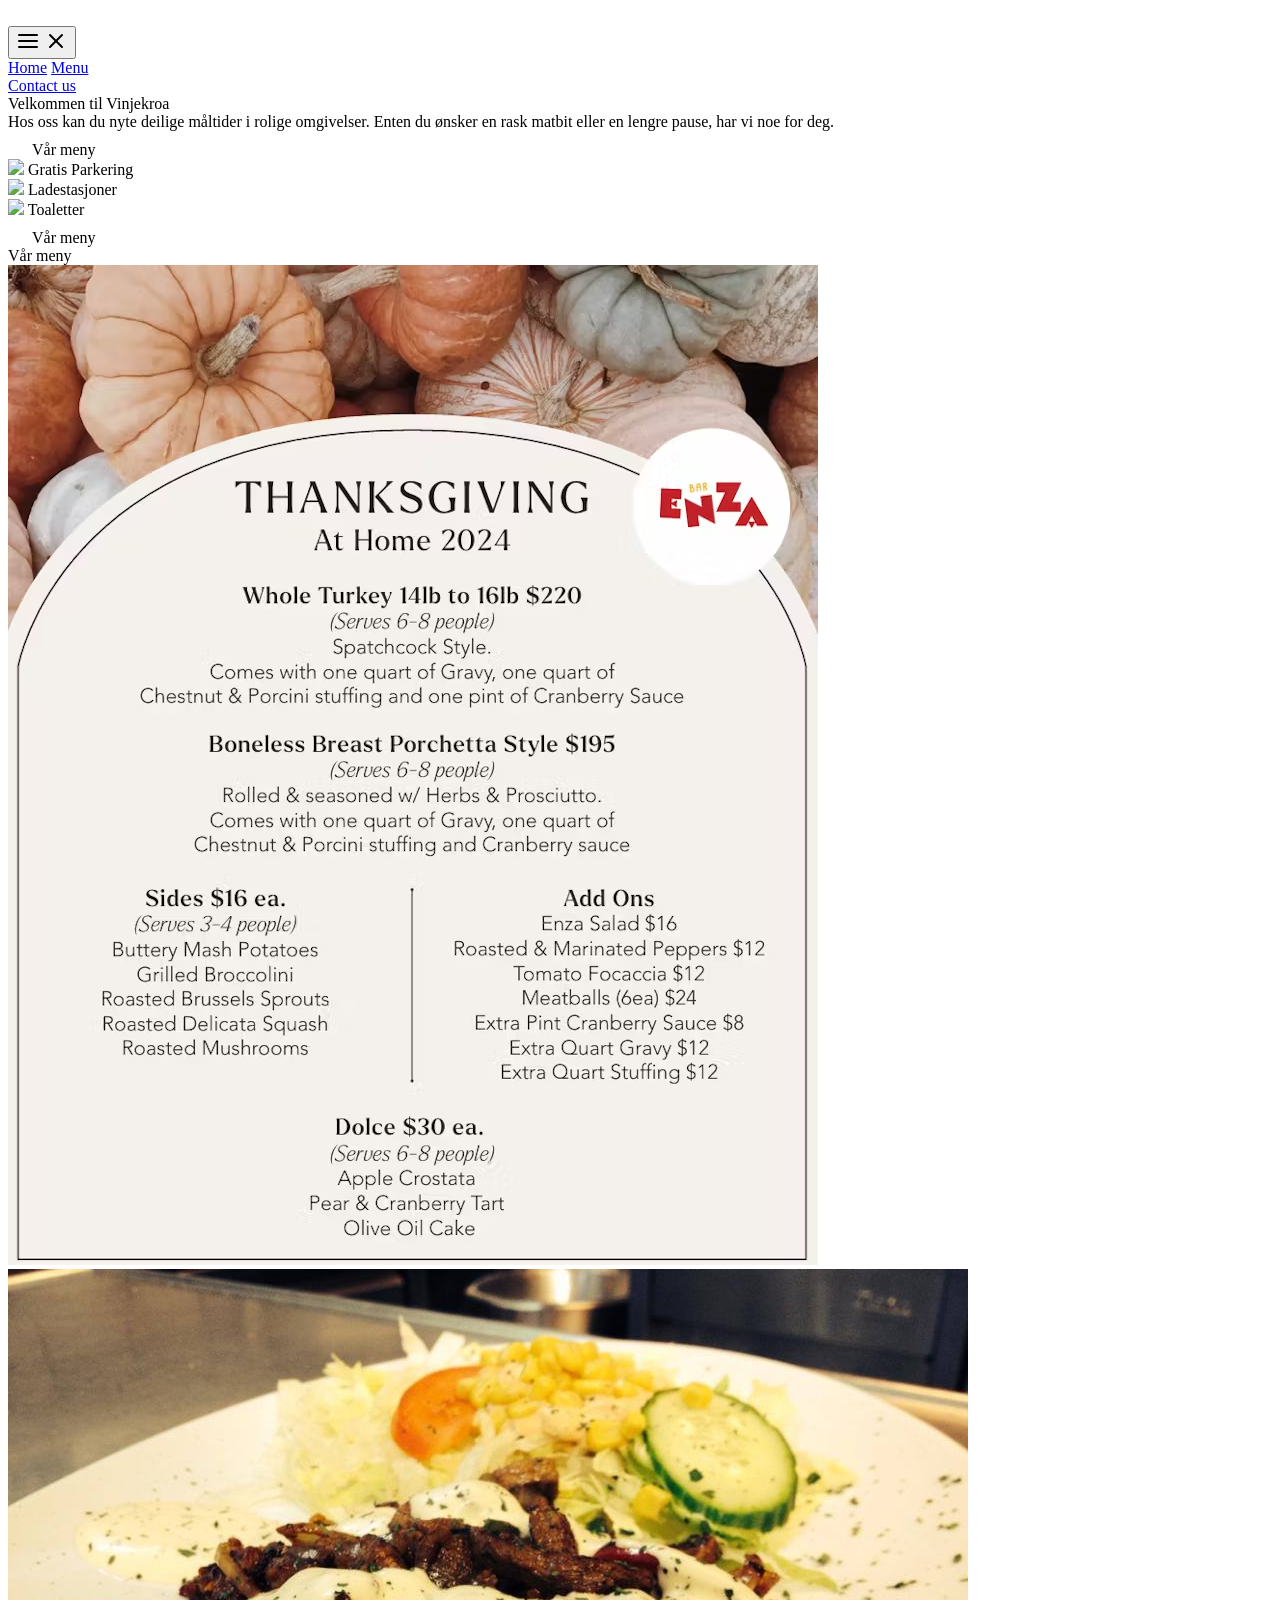
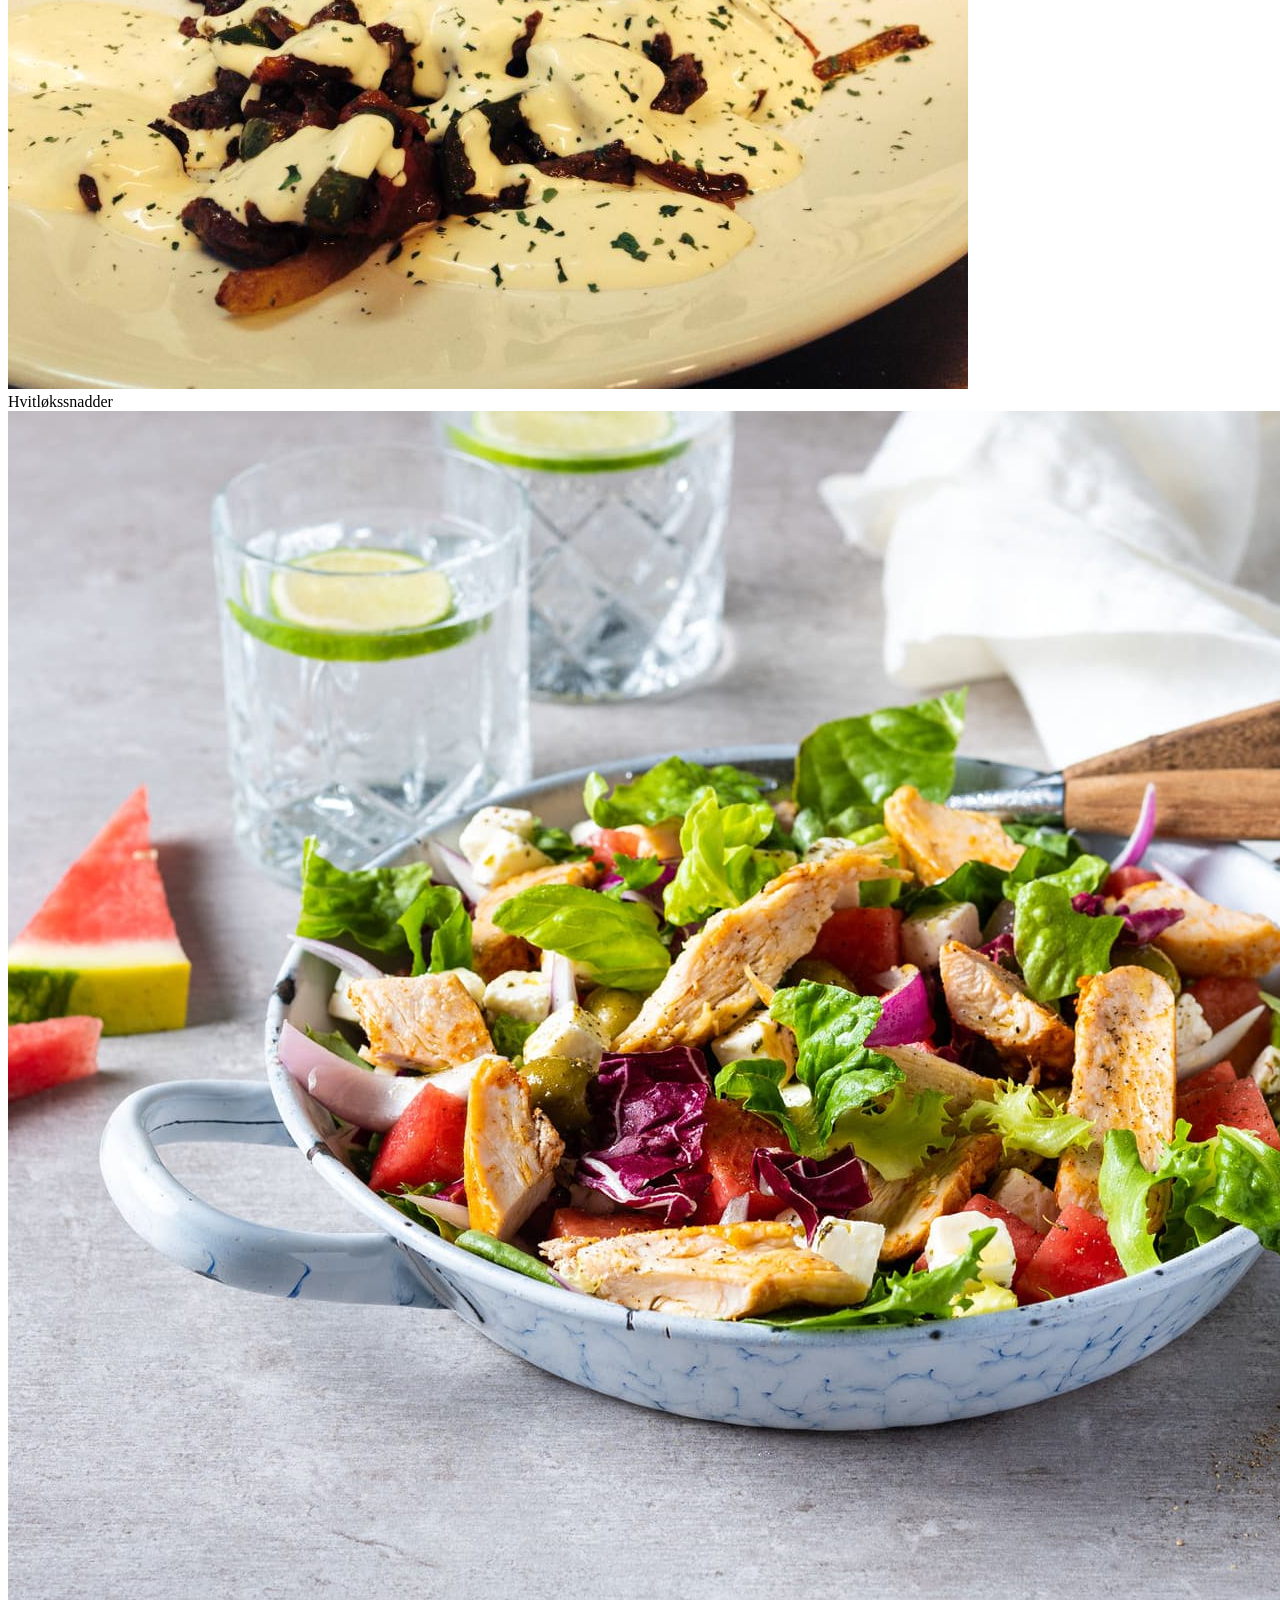
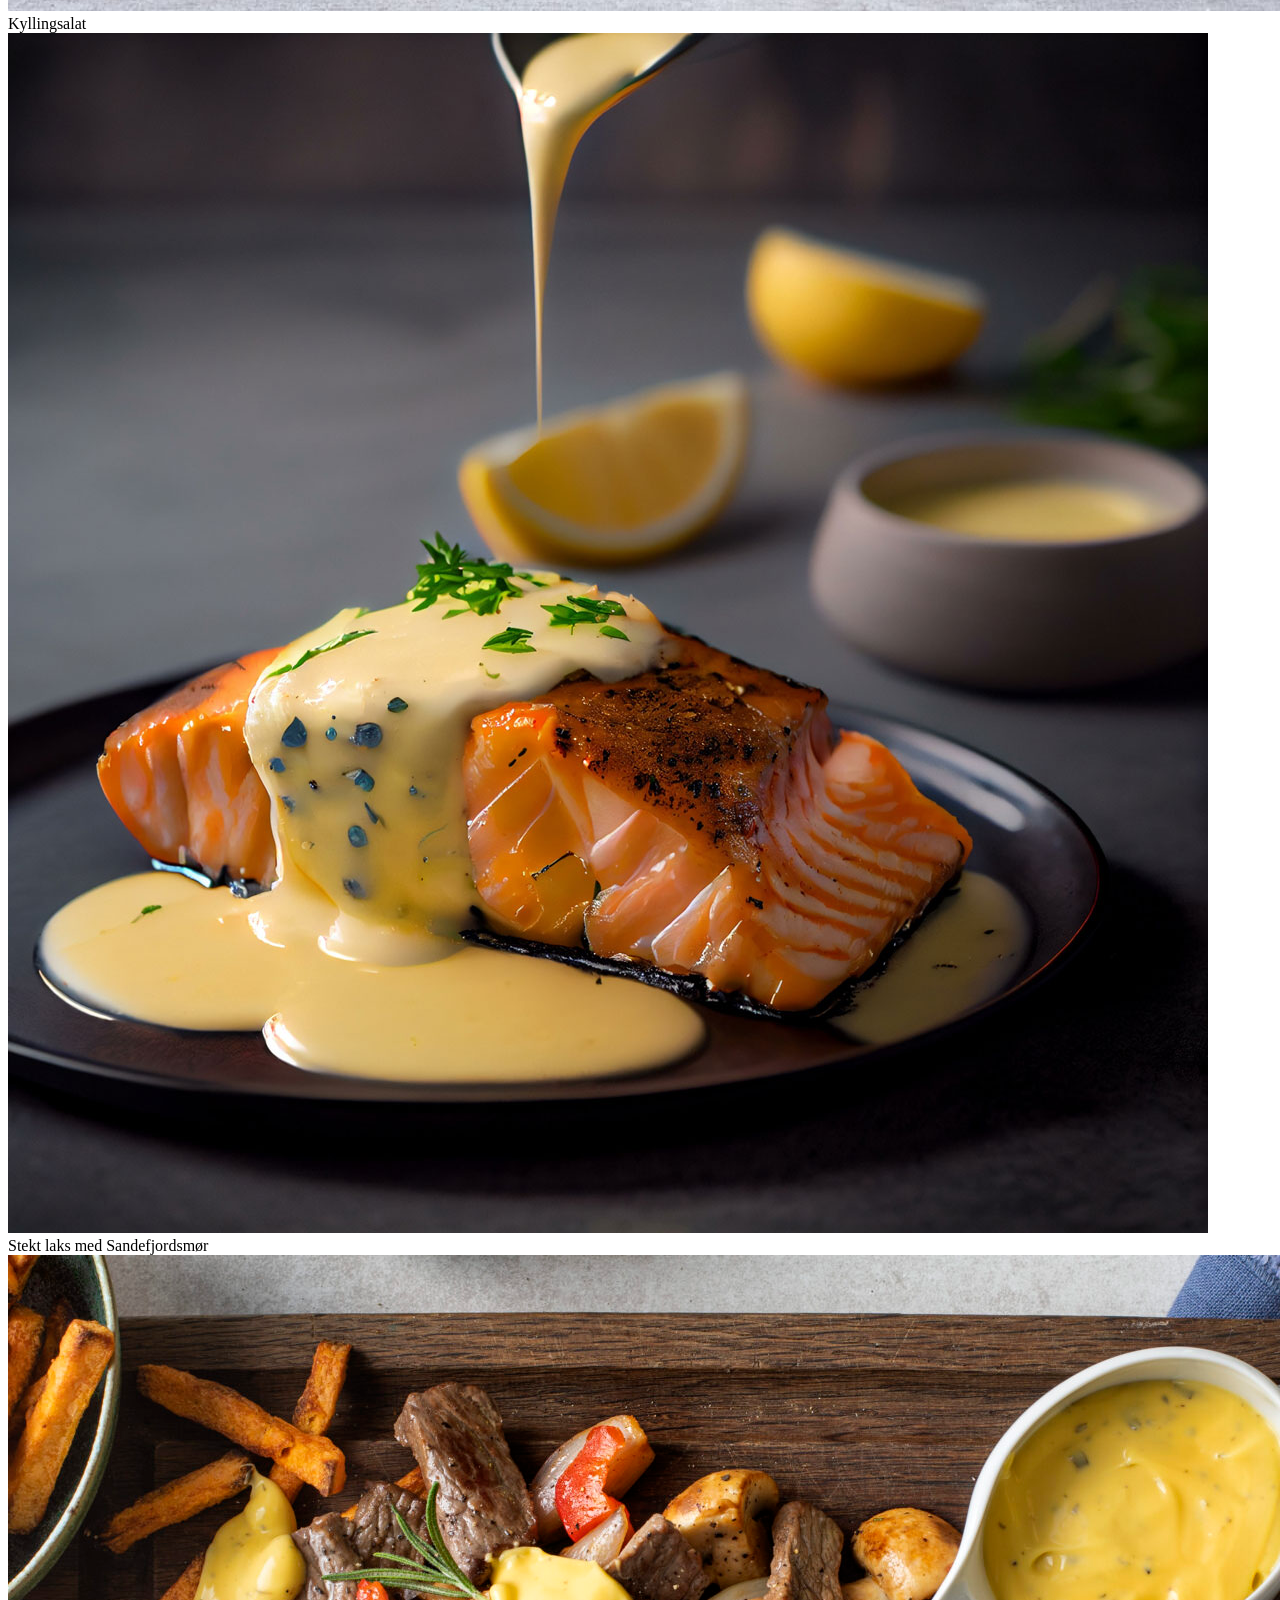
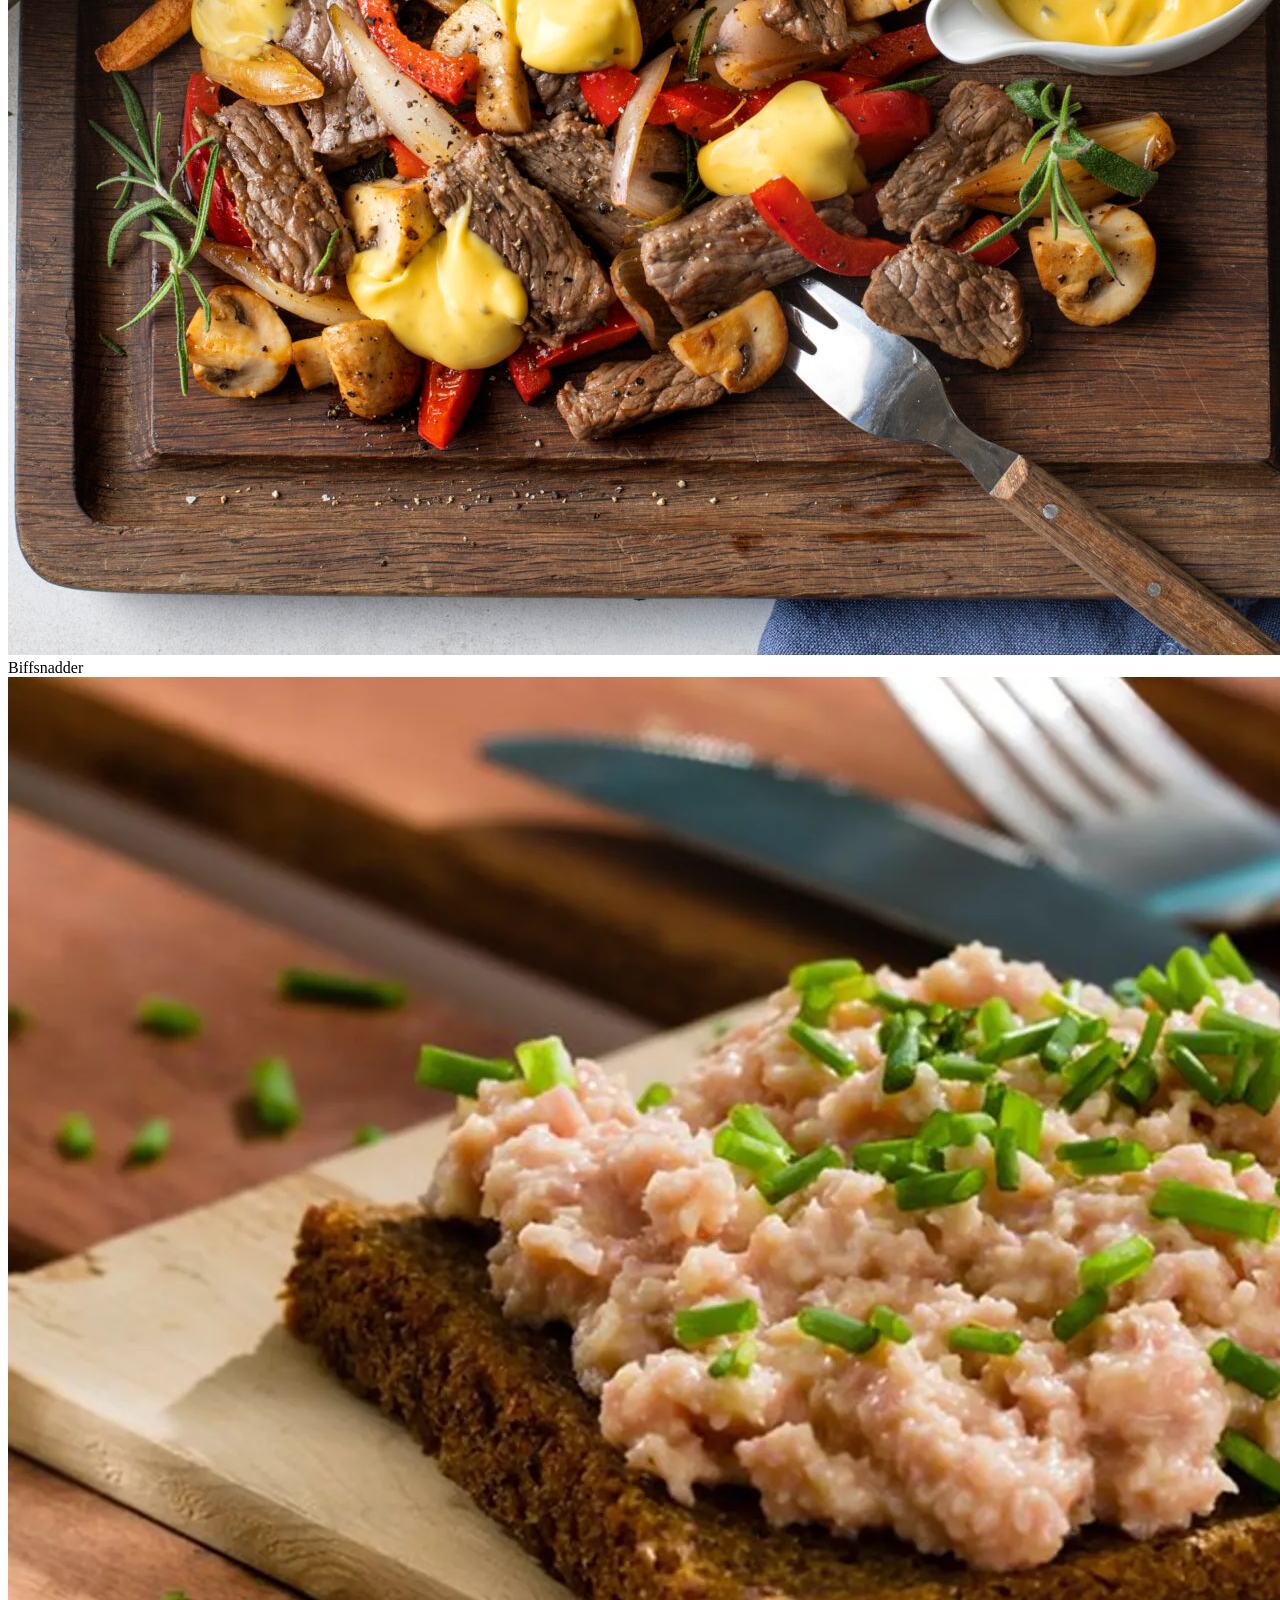
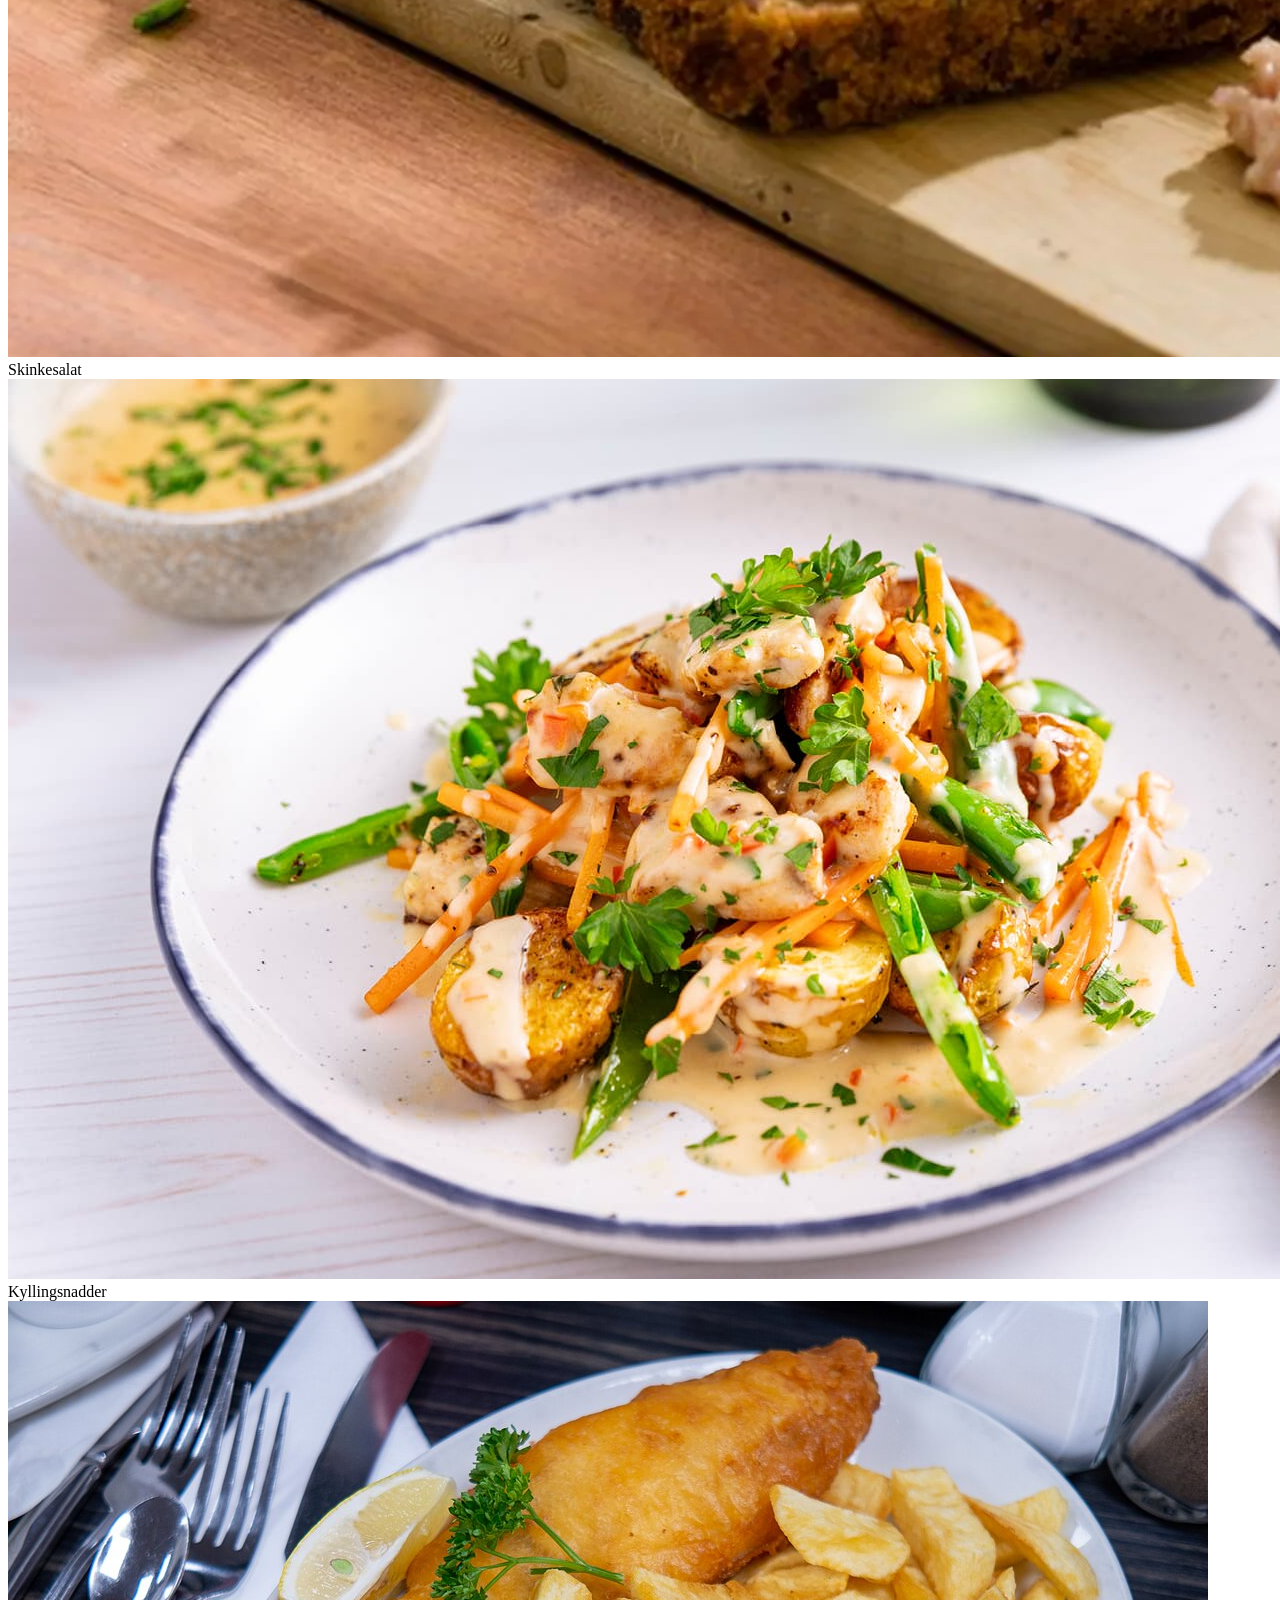
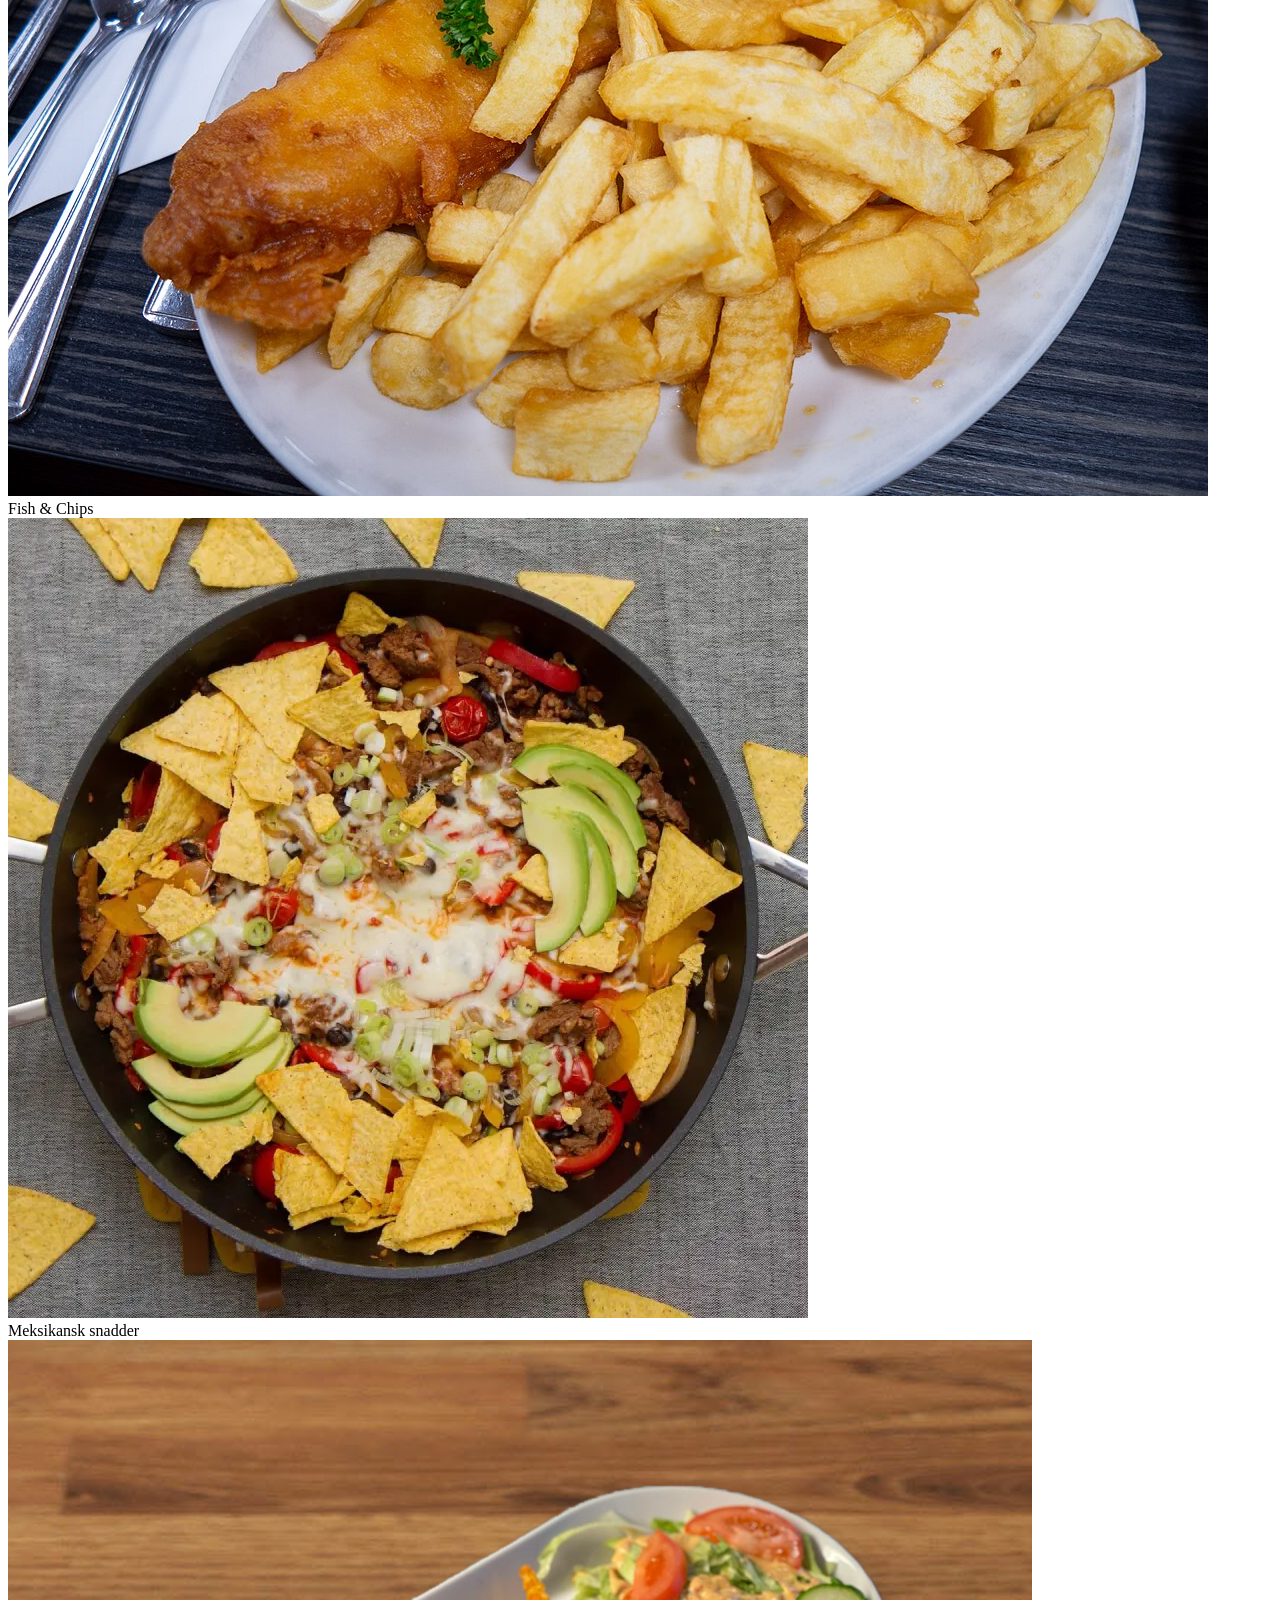
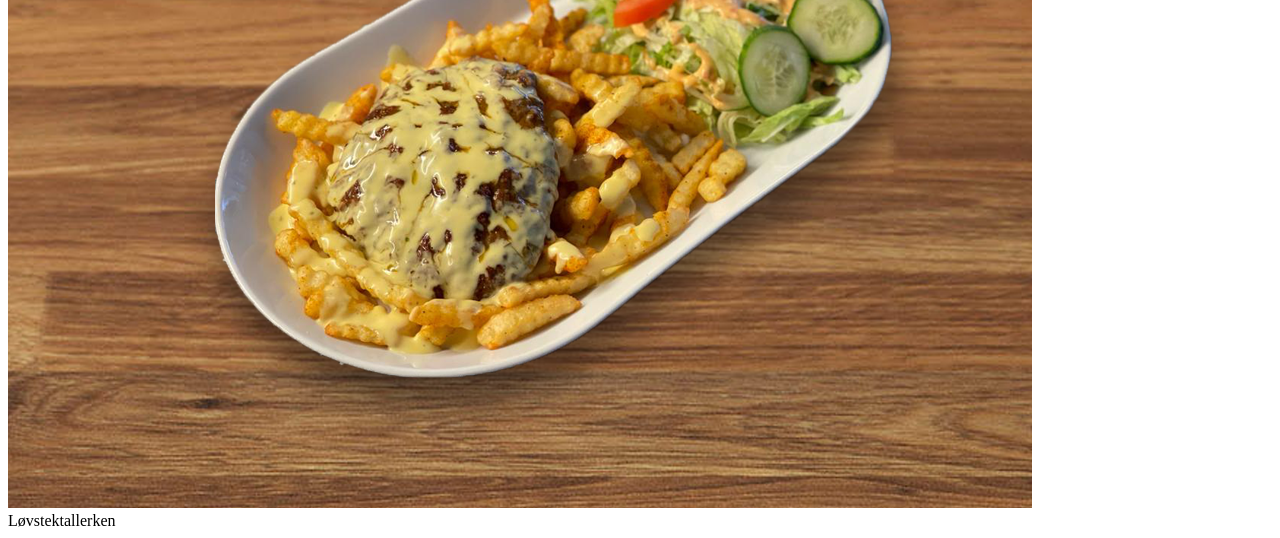
==== commit 70a57a25: "jj" ====
--- a/src/index.html
+++ b/src/index.html
@@ -1,14 +1,18 @@
-<html>
+<!DOCTYPE html>
+<html lang="en">
   <head>
     <meta charset="UTF-8" />
+    <meta http-equiv="X-UA-Compatible" content="IE=edge" />
     <meta name="viewport" content="width=device-width, initial-scale=1.0" />
-    <link href="./output.css" rel="stylesheet" />
+    <link rel="stylesheet" href="/dist/output.css" />
+    <title>Project Tailwind dengan NPM</title>
+
     <link
       rel="stylesheet"
       href="https://cdn.jsdelivr.net/npm/swiper@11/swiper-bundle.min.css"
     />
-    <link href="https://fonts.cdnfonts.com/css/neuropol-2" rel="stylesheet">
-                
+    <link href="https://fonts.cdnfonts.com/css/neuropol-2" rel="stylesheet" />
+
     <link rel="preconnect" href="https://fonts.googleapis.com" />
     <link rel="preconnect" href="https://fonts.gstatic.com" crossorigin />
     <link
@@ -16,7 +20,6 @@
       rel="stylesheet"
     />
     <script src="/node_modules/preline/dist/preline.js"></script>
-
     <script src="https://cdn.jsdelivr.net/npm/swiper@11/swiper-bundle.min.js"></script>
     <style>
       .swiper-wrapper {
@@ -33,201 +36,323 @@
     </style>
   </head>
   <body class="font-sans">
-<!-- Sticky Navbar -->
-<div class="sticky top-[20px] z-50">
-  <header class="relative top-0 inset-x-0 flex flex-wrap justify-between items-center w-full max-w-[66rem] mx-auto p-4 bg-neutral-800/30 rounded-[26px] backdrop-blur-md">
-    <nav class="flex items-center justify-between w-full">
-      <!-- Logo -->
-      <a href="#" class="text-xl font-semibold text-white">
-        <img src="/src/img/logo/logo1_white@transparent.png" alt="Logo" class="w-40" />
-      </a>
-
-      <!-- Navigation Links -->
-      <div class="hidden gap-4 md:flex">
-        <a href="#" class="text-white hover:text-neutral-300">Home</a>
-        <a href="#" class="text-white hover:text-neutral-300">Menu</a>
-        <a href="#contact" class="bg-[#E0481A] text-white px-4 py-2 rounded-full hover:bg-[#e03b1a]">
-          Contact us
-        </a>
-      </div>
-
-      <!-- Mobile Toggle Button -->
-      <button type="button" class="p-2 text-white rounded-full md:hidden bg-neutral-800" id="menu-toggle">
-        <span class="sr-only">Toggle Navigation</span>
-        <svg class="w-6 h-6" fill="none" stroke="currentColor" viewBox="0 0 24 24" xmlns="http://www.w3.org/2000/svg">
-          <path stroke-linecap="round" stroke-linejoin="round" stroke-width="2" d="M4 6h16M4 12h16m-7 6h7"></path>
-        </svg>
-      </button>
-    </nav>
-  </header>
-</div>
-
-<!-- Hero Section -->
-<section class="mt-[-20px]">
-  <div
-    class="relative w-full h-[600px] bg-cover bg-center"
-    style="background-image: url('/src/img/hero.png');"
-  >
-    <div class="absolute inset-0 flex flex-col items-center justify-center px-4 text-center text-white">
-      <h1 class="text-5xl font-extrabold">Velkommen til Vinjekroa</h1>
-      <p class="max-w-2xl mt-2 text-lg font-light">
-        Hos oss kan du nyte deilige måltider i rolige omgivelser. Enten du ønsker en rask matbit eller en lengre pause, har vi noe for deg.
-      </p>
-      <a href="#" class="mt-5 inline-flex items-center px-6 py-3 bg-[#E0481A] rounded-full hover:bg-[#e03b1a] text-white">
-        See Menu
-      </a>
-    </div>
-  </div>
-</section>
-
-
-    <div class="max-w-[66rem] mx-auto mt-10">
-      <div class="items-center object-center font-semibold text-center text-[#E0481A] text-4xl font-neuro ">
-        Our Menu
-      </div>
-      <div class="w-16 h-[5px] text-center bg-[#E0481A] mx-auto mt-2 rounded-full"></div>
-      <div class="mt-3 text-lg text-center">
-        Hos oss kan du nyte deilige måltider i rolige omgivelser. Enten du
-        ønsker en rask matbit eller en lengre pause, har vi noe for deg.
-      </div>
-      <div class="text-lg text-center">
-        Vi tilbyr <b>gratis parkering, ladestasjoner og toaletter</b>. Med vår
-        gode mat og avslappende atmosfære er vi det ideelle stoppestedet for
-        reisende, slik at du kan fortsette turen uthvilt og klar.
+    <div class="sticky top-0 z-50 w-full">
+      <div class="absolute w-full mt-5">
+        <div
+          class="sticky top-4 inset-x-0 flex flex-wrap md:justify-start md:flex-nowrap w-full before:absolute before:inset-0 before:max-w-[66rem] before:mx-2 before:lg:mx-auto before:rounded-[26px] before:bg-neutral-800/30 before:backdrop-blur-md"
+        >
+          <nav
+            class="relative max-w-[66rem] w-full py-2.5 ps-5 pe-2 md:flex md:items-center md:justify-between md:py-0 mx-2 lg:mx-auto"
+          >
+            <div class="flex items-center justify-between">
+              <!-- Logo -->
+              <a
+                class="flex-none inline-block text-xl font-semibold rounded-md focus:outline-none focus:opacity-80"
+                href="../../templates/agency/index.html"
+                aria-label="Preline"
+              >
+                <img
+                  class="w-40"
+                  src="/src/img/logo/logo1_white@transparent.png"
+                  alt=""
+                  srcset=""
+                />
+              </a>
+              <!-- End Logo -->
+
+              <div class="md:hidden">
+                <button
+                  type="button"
+                  class="flex items-center justify-center text-sm font-semibold text-white rounded-full hs-collapse-toggle size-8 bg-neutral-800 disabled:opacity-50 disabled:pointer-events-none"
+                  id="hs-navbar-floating-dark-collapse"
+                  aria-expanded="false"
+                  aria-controls="hs-navbar-floating-dark"
+                  aria-label="Toggle navigation"
+                  data-hs-collapse="#hs-navbar-floating-dark"
+                >
+                  <svg
+                    class="hs-collapse-open:hidden shrink-0 size-4"
+                    xmlns="http://www.w3.org/2000/svg"
+                    width="24"
+                    height="24"
+                    viewBox="0 0 24 24"
+                    fill="none"
+                    stroke="currentColor"
+                    stroke-width="2"
+                    stroke-linecap="round"
+                    stroke-linejoin="round"
+                  >
+                    <line x1="3" x2="21" y1="6" y2="6"></line>
+                    <line x1="3" x2="21" y1="12" y2="12"></line>
+                    <line x1="3" x2="21" y1="18" y2="18"></line>
+                  </svg>
+                  <svg
+                    class="hidden hs-collapse-open:block shrink-0 size-4"
+                    xmlns="http://www.w3.org/2000/svg"
+                    width="24"
+                    height="24"
+                    viewBox="0 0 24 24"
+                    fill="none"
+                    stroke="currentColor"
+                    stroke-width="2"
+                    stroke-linecap="round"
+                    stroke-linejoin="round"
+                  >
+                    <path d="M18 6 6 18"></path>
+                    <path d="m6 6 12 12"></path>
+                  </svg>
+                </button>
+              </div>
+            </div>
+
+            <!-- Collapse -->
+            <div
+              id="hs-navbar-floating-dark"
+              class="hidden overflow-hidden transition-all duration-300 hs-collapse basis-full grow md:block"
+              aria-labelledby="hs-navbar-floating-dark-collapse"
+            >
+              <div
+                class="flex flex-col gap-4 py-2 md:flex-row md:items-center md:justify-end md:py-0 md:ps-7"
+              >
+                <a
+                  class="p-3 text-sm text-white ps-px sm:px-3 md:py-4 hover:text-neutral-300 focus:outline-none focus:text-neutral-300"
+                  href="../../templates/agency/index.html"
+                  aria-current="page"
+                  >Home</a
+                >
+                <a
+                  class="p-3 text-sm text-white ps-px sm:px-3 md:py-4 hover:text-neutral-300 focus:outline-none focus:text-neutral-300"
+                  href="#"
+                  >Menu</a
+                >
+
+                <div>
+                  <a
+                    class="group inline-flex items-center gap-x-2 py-2 px-3 bg-[#E0481A] font-medium text-sm text-white rounded-full focus:outline-none"
+                    href="../../templates/agency/index.html#contact"
+                  >
+                    Contact us
+                  </a>
+                </div>
+              </div>
+            </div>
+            <!-- End Collapse -->
+          </nav>
+        </div>
       </div>
     </div>
-
-    <!-- HTML CODE
-    <div class="max-w-screen-md mx-auto mt-5">
-      <div class="relative w-full">
-        <div class="relative swiper multiple-slide-carousel swiper-container">
-          <div class="mb-8 swiper-wrapper">
-            <div class="swiper-slide">
+    <div
+      style="
+        background-image: url('/src/img/hero.png');
+        background-size: cover;
+        background-position: center;
+      "
+      class="w-full relative h-[600px] object-cover object-center"
+    >
+      <div class="absolute bottom-[30%] left-0 w-full">
+        <div class="max-w-[66rem] flex lg:flex-row flex-col mx-auto px-2">
+          <div class="w-full lg:w-3/4">
+            <div
+              class="text-5xl font-extrabold text-center text-white font-neuro lg:text-left"
+            >
+              Velkommen til Vinjekroa
+            </div>
+            <div
+              class="px-10 mt-2 mr-5 text-xl text-center text-white font-extralight lg:text-left lg:px-0"
+            >
+              Hos oss kan du nyte deilige måltider i rolige omgivelser. Enten du
+              ønsker en rask matbit eller en lengre pause, har vi noe for deg.
+            </div>
+            <a
+              class="bg-[#E0481A] hidden lg:inline-flex px-4 py-2 text-white rounded-full cursor-pointer hover:bg-[#e03b1a] mt-5"
+              ><svg
+                class="mr-2 text-white"
+                width="24"
+                height="24"
+                viewBox="0 0 24 24"
+                fill="none"
+                xmlns="http://www.w3.org/2000/svg"
+              >
+                <path
+                  fill-rule="evenodd"
+                  clip-rule="evenodd"
+                  d="M2 10C2 7.23858 4.23858 5 7 5C7.25052 5 7.49673 5.01842 7.73736 5.05399C8.33961 3.27806 10.0206 2 12 2C13.9794 2 15.6604 3.27806 16.2626 5.05399C16.5033 5.01842 16.7495 5 17 5C19.7614 5 22 7.23858 22 10C22 12.0503 20.7659 13.8124 19 14.584L19 17.25H5V14.584C3.2341 13.8124 2 12.0503 2 10ZM11.0429 13.6693C10.1649 13.0251 9 11.9849 9 11.0004C9 9.32721 10.65 8.7025 12 9.99506C13.35 8.7025 15 9.32721 15 11.0004C15 11.9849 13.8352 13.0251 12.9571 13.6693C12.5374 13.9773 12.3275 14.1313 12 14.1313C11.6725 14.1313 11.4626 13.9773 11.0429 13.6693Z"
+                  fill="#fff"
+                />
+                <path
+                  d="M5.58579 21.4142C5.08343 20.9119 5.01188 20.1469 5.00169 18.75H18.9983C18.9881 20.1469 18.9166 20.9119 18.4142 21.4142C17.8284 22 16.8856 22 15 22H9C7.11438 22 6.17157 22 5.58579 21.4142Z"
+                  fill="#fff"
+                /></svg
+              >Vår meny</a
+            >
+            <!-- <div class="mt-2 mr-5 text-xl italic text-white font-extralight">Med vår gode mat og avslappende atmosfære er vi det ideelle stoppestedet for reisende, slik at du kan fortsette turen uthvilt og klar.</div> -->
+          </div>
+          <div class="flex gap-3 mx-auto mt-3 lg:flex-col lg:mt-0">
+            <div class="flex-col gap-2">
               <div
-                class="flex items-center justify-center h-40 bg-indigo-50 rounded-2xl"
-              >
-                <img
-                  class="object-cover w-full h-full"
-                  src="https://romeroverde.es/wp-content/uploads/2023/06/Total-Frenesi-of-the-Heart-2WEB.jpg"
-                  alt=""
-                />
-              </div>
-            </div>
-            <div class="swiper-slide">
+                class="inline-flex p-2 bg-white bg-opacity-[42%] backdrop-blur-sm rounded-md gap-1 items-center"
+              >
+                <img
+                  src="/src/img/icon/Wheel.svg"
+                  class="w-5 h-5 lg:w-7 lg:h-7"
+                />
+                <span class="text-sm text-white lg:text-lg"
+                  >Gratis Parkering</span
+                >
+              </div>
+            </div>
+            <div class="flex-col gap-2">
               <div
-                class="flex items-center justify-center h-40 bg-indigo-50 rounded-2xl"
-              >
-                <img
-                  class="object-cover w-full h-full"
-                  src="https://romeroverde.es/wp-content/uploads/2023/06/Menu-del-diaweb.jpg"
-                  alt=""
-                />
-              </div>
-            </div>
-            <div class="swiper-slide">
+                class="inline-flex p-2 bg-white bg-opacity-[42%] backdrop-blur-sm rounded-md gap-1 items-center"
+              >
+                <img
+                  src="/src/img/icon/Electric Refueling.svg"
+                  class="w-5 h-5 lg:w-7 lg:h-7"
+                />
+                <span class="text-sm text-white lg:text-lg">Ladestasjoner</span>
+              </div>
+            </div>
+            <div class="flex-col gap-2">
               <div
-                class="flex items-center justify-center h-40 bg-indigo-50 rounded-2xl"
-              >
-                <img
-                  class="object-cover w-full h-full"
-                  src="https://romeroverde.es/wp-content/uploads/2023/06/Boniatos-asados-al-misoWEB.jpg"
-                  alt=""
-                />
-              </div>
-            </div>
-            <div class="swiper-slide">
-              <div
-                class="flex items-center justify-center h-40 bg-indigo-50 rounded-2xl"
-              >
-                <img
-                  class="object-cover w-full h-full"
-                  src="https://romeroverde.es/wp-content/uploads/2023/06/Bunuelos-de-Calabacin.jpg"
-                  alt=""
-                />
+                class="inline-flex p-2 bg-white bg-opacity-[42%] backdrop-blur-sm rounded-md gap-1 items-center"
+              >
+                <img
+                  src="/src/img/icon/Bath.svg"
+                  class="w-5 h-5 lg:w-7 lg:h-7"
+                />
+                <span class="text-sm text-white lg:text-lg">Toaletter</span>
               </div>
             </div>
           </div>
-
-          <div
-            class="absolute left-0 right-0 flex items-center justify-center m-auto w-fit bottom-12"
-          >
-            <button
-              id="slider-button-left"
-              class="button-prev right-auto absolute z-[10] group !p-2 flex justify-center items-center border border-solid border-indigo-600 !w-10 !h-10 transition-all duration-500 rounded-full hover:bg-indigo-600 !-translate-x-8"
-              data-carousel-prev
-            >
-              <svg
-                class="w-5 h-5 text-indigo-600 group-hover:text-white"
+          <div class="inline-flex mx-auto lg:hidden">
+            <a
+              class="bg-[#E0481A] inline-flex px-4 py-2 text-white rounded-full cursor-pointer hover:bg-[#e03b1a] mt-5"
+              ><svg
+                class="mr-2 text-white"
+                width="24"
+                height="24"
+                viewBox="0 0 24 24"
+                fill="none"
                 xmlns="http://www.w3.org/2000/svg"
-                width="16"
-                height="16"
-                viewBox="0 0 16 16"
-                fill="none"
               >
                 <path
-                  d="M10.0002 11.9999L6 7.99971L10.0025 3.99719"
-                  stroke="currentColor"
-                  stroke-width="1.6"
-                  stroke-linecap="round"
-                  stroke-linejoin="round"
-                />
-              </svg>
-            </button>
-            <button
-              id="slider-button-right"
-              class="button-next absolute z-[10] group !p-2 flex justify-center items-center border border-solid border-indigo-600 !w-10 !h-10 transition-all duration-500 rounded-full hover:bg-indigo-600 !translate-x-8"
-              data-carousel-next
-            >
-              <svg
-                class="w-5 h-5 text-indigo-600 group-hover:text-white"
-                xmlns="http://www.w3.org/2000/svg"
-                width="16"
-                height="16"
-                viewBox="0 0 16 16"
-                fill="none"
-              >
+                  fill-rule="evenodd"
+                  clip-rule="evenodd"
+                  d="M2 10C2 7.23858 4.23858 5 7 5C7.25052 5 7.49673 5.01842 7.73736 5.05399C8.33961 3.27806 10.0206 2 12 2C13.9794 2 15.6604 3.27806 16.2626 5.05399C16.5033 5.01842 16.7495 5 17 5C19.7614 5 22 7.23858 22 10C22 12.0503 20.7659 13.8124 19 14.584L19 17.25H5V14.584C3.2341 13.8124 2 12.0503 2 10ZM11.0429 13.6693C10.1649 13.0251 9 11.9849 9 11.0004C9 9.32721 10.65 8.7025 12 9.99506C13.35 8.7025 15 9.32721 15 11.0004C15 11.9849 13.8352 13.0251 12.9571 13.6693C12.5374 13.9773 12.3275 14.1313 12 14.1313C11.6725 14.1313 11.4626 13.9773 11.0429 13.6693Z"
+                  fill="#fff"
+                />
                 <path
-                  d="M5.99984 4.00012L10 8.00029L5.99748 12.0028"
-                  stroke="currentColor"
-                  stroke-width="1.6"
-                  stroke-linecap="round"
-                  stroke-linejoin="round"
-                />
-              </svg>
-            </button>
+                  d="M5.58579 21.4142C5.08343 20.9119 5.01188 20.1469 5.00169 18.75H18.9983C18.9881 20.1469 18.9166 20.9119 18.4142 21.4142C17.8284 22 16.8856 22 15 22H9C7.11438 22 6.17157 22 5.58579 21.4142Z"
+                  fill="#fff"
+                /></svg
+              >Vår meny</a
+            >
           </div>
         </div>
       </div>
-    </div> -->
-    <!--JAVASCRIPT CODE-->
-    <!--JAVASCRIPT CODE-->
-    <script>
-      var swiper = new Swiper(".multiple-slide-carousel", {
-        loop: true,
-        observer: true,
-        observeParents: true,
-        parallax: true,
-        slidesPerView: 3,
-        spaceBetween: 20,
-        navigation: {
-          nextEl: ".multiple-slide-carousel .button-next",
-          prevEl: ".multiple-slide-carousel .button-prev",
-        },
-        breakpoints: {
-          1920: {
-            slidesPerView: 3,
-            spaceBetween: 30,
-          },
-          1028: {
-            slidesPerView: 3,
-            spaceBetween: 30,
-          },
-          990: {
-            slidesPerView: 1,
-            spaceBetween: 0,
-          },
-        },
-      });
-    </script>
+    </div>
+
+    <div class="max-w-[66rem] mx-auto mt-10 px-8 lg:px-0">
+      <div
+        class="items-center object-center font-semibold text-center text-[#E0481A] text-4xl font-neuro"
+      >
+        Vår meny
+      </div>
+      <div
+        class="w-16 h-[5px] text-center bg-[#E0481A] mx-auto mt-2 rounded-full"
+      ></div>
+
+      <div class="flex flex-col items-center mt-10 lg:flex-row lg:gap-4">
+        <div class="">
+          <img
+            class="rounded-md w-[400px]"
+            src="./img/menu/menu.avif"
+            alt=""
+            srcset=""
+          />
+        </div>
+        <div class="">
+          <div class="grid grid-cols-3 gap-4">
+           
+            <div class="flex flex-col w-full">
+              <img
+                src="./img/menu/1.jpg"
+                alt=""
+                class="w-full h-[130px] rounded-t-md object-cover"
+              />
+              <div class="bg-[#E0481A] p-2 text-white rounded-b-md text-lg font-normal">Hvitløkssnadder</div>
+            </div>
+
+            <div class="flex flex-col w-full">
+                <img
+                  src="./img/menu/2.jpeg"
+                  alt=""
+                  class="w-full h-[130px] rounded-t-md object-cover"
+                />
+                <div class="bg-[#E0481A] p-2 text-white rounded-b-md text-lg font-normal">Kyllingsalat</div>
+              </div>
+            <div class="flex flex-col w-full">
+                <img
+                  src="./img/menu/3.jpg"
+                  alt=""
+                  class="w-full h-[130px] rounded-t-md object-cover"
+                />
+                <div class="bg-[#E0481A] p-2 text-white rounded-b-md text-sm font-normal">Stekt laks med Sandefjordsmør</div>
+              </div>
+            <div class="flex flex-col w-full">
+                <img
+                  src="./img/menu/4.jpg"
+                  alt=""
+                  class="w-full h-[130px] rounded-t-md object-cover"
+                />
+                <div class="bg-[#E0481A] p-2 text-white rounded-b-md text-lg font-normal">Biffsnadder</div>
+              </div>
+            <div class="flex flex-col w-full">
+                <img
+                  src="./img/menu/5.webp"
+                  alt=""
+                  class="w-full h-[130px] rounded-t-md object-cover"
+                />
+                <div class="bg-[#E0481A] p-2 text-white rounded-b-md text-lg font-normal">Skinkesalat</div>
+              </div>
+            <div class="flex flex-col w-full">
+                <img
+                  src="./img/menu/6.jpg"
+                  alt=""
+                  class="w-full h-[130px] rounded-t-md object-cover"
+                />
+                <div class="bg-[#E0481A] p-2 text-white rounded-b-md text-lg font-normal">Kyllingsnadder</div>
+              </div>
+            <div class="flex flex-col w-full">
+                <img
+                  src="./img/menu/7.jpg"
+                  alt=""
+                  class="w-full h-[130px] rounded-t-md object-cover"
+                />
+                <div class="bg-[#E0481A] p-2 text-white rounded-b-md text-lg font-normal">Fish & Chips</div>
+              </div>
+            <div class="flex flex-col w-full">
+                <img
+                  src="./img/menu/8.webp"
+                  alt=""
+                  class="w-full h-[130px] rounded-t-md object-cover"
+                />
+                <div class="bg-[#E0481A] p-2 text-white rounded-b-md text-lg font-normal">Meksikansk snadder</div>
+              </div>
+            <div class="flex flex-col w-full">
+                <img
+                  src="./img/menu/9.png"
+                  alt=""
+                  class="w-full h-[130px] rounded-t-md object-cover"
+                />
+                <div class="bg-[#E0481A] p-2 text-white rounded-b-md text-lg font-normal">Løvstektallerken</div>
+              </div>
+
+          </div>
+        </div>
+      </div>
+    </div>
+
+   
   </body>
 </html>
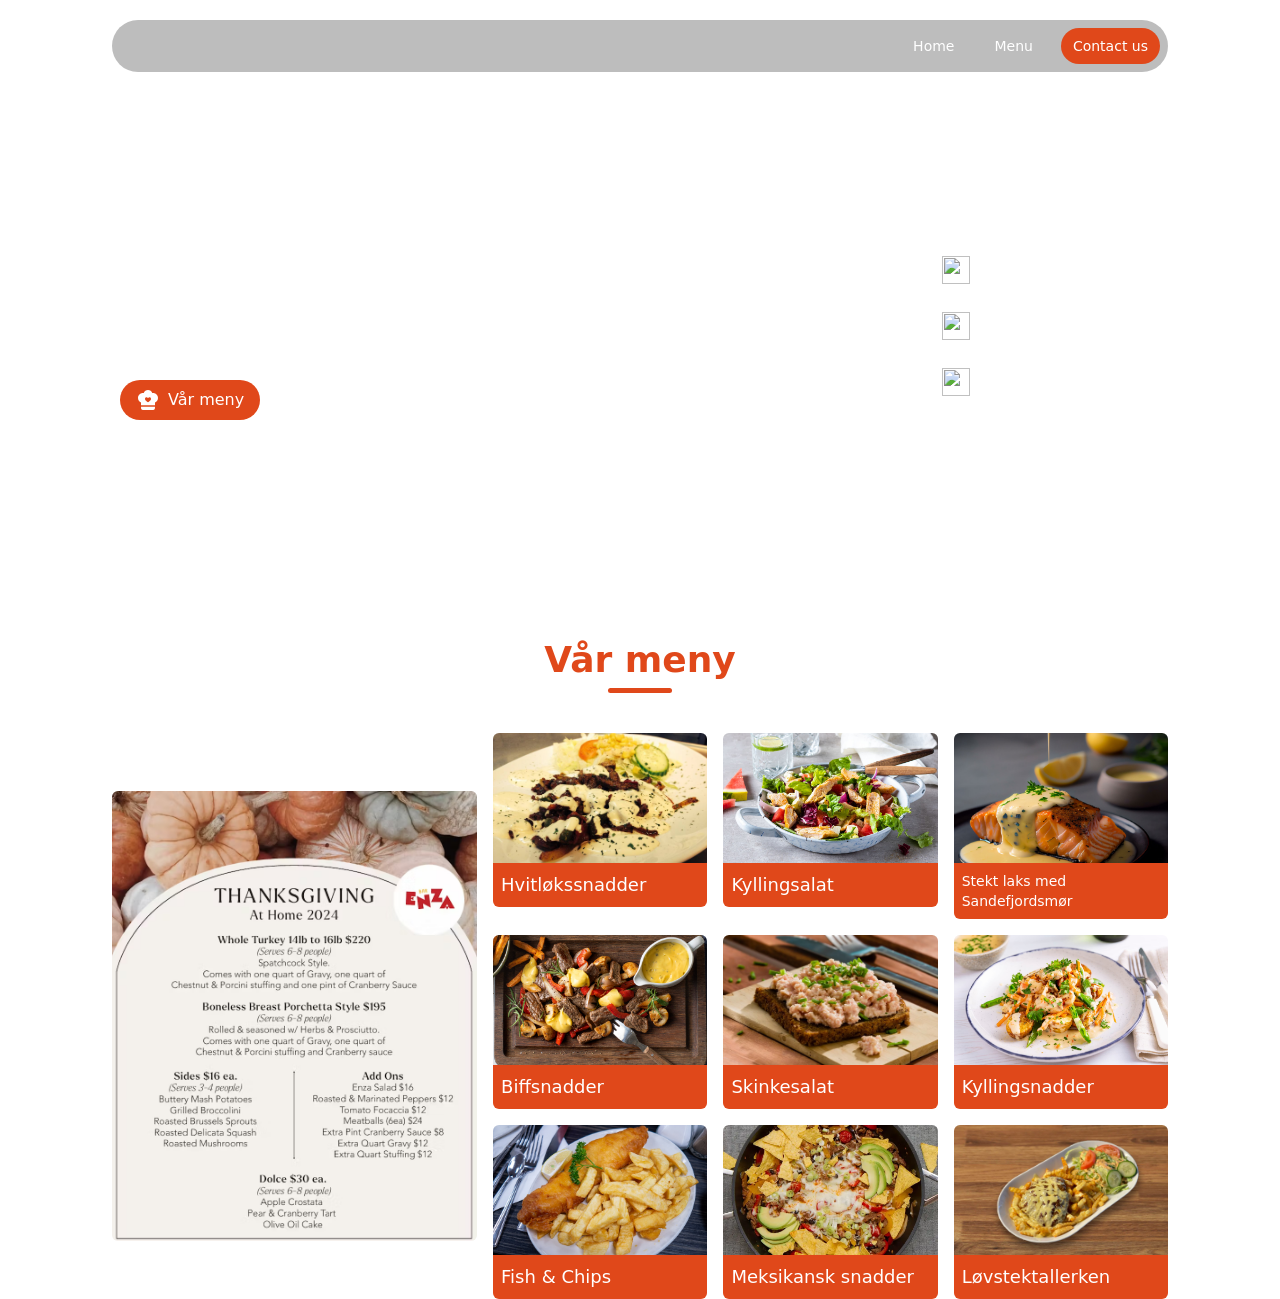
==== commit 6ee9513b: "dff" ====
--- a/src/index.html
+++ b/src/index.html
@@ -4,7 +4,7 @@
     <meta charset="UTF-8" />
     <meta http-equiv="X-UA-Compatible" content="IE=edge" />
     <meta name="viewport" content="width=device-width, initial-scale=1.0" />
-    <link rel="stylesheet" href="/dist/output.css" />
+    <link rel="stylesheet" href="/src/output.css" />
     <title>Project Tailwind dengan NPM</title>
 
     <link
--- a/src/output.css
+++ b/src/output.css
@@ -0,0 +1,1725 @@
+*, ::before, ::after {
+  --tw-border-spacing-x: 0;
+  --tw-border-spacing-y: 0;
+  --tw-translate-x: 0;
+  --tw-translate-y: 0;
+  --tw-rotate: 0;
+  --tw-skew-x: 0;
+  --tw-skew-y: 0;
+  --tw-scale-x: 1;
+  --tw-scale-y: 1;
+  --tw-pan-x:  ;
+  --tw-pan-y:  ;
+  --tw-pinch-zoom:  ;
+  --tw-scroll-snap-strictness: proximity;
+  --tw-gradient-from-position:  ;
+  --tw-gradient-via-position:  ;
+  --tw-gradient-to-position:  ;
+  --tw-ordinal:  ;
+  --tw-slashed-zero:  ;
+  --tw-numeric-figure:  ;
+  --tw-numeric-spacing:  ;
+  --tw-numeric-fraction:  ;
+  --tw-ring-inset:  ;
+  --tw-ring-offset-width: 0px;
+  --tw-ring-offset-color: #fff;
+  --tw-ring-color: rgb(59 130 246 / 0.5);
+  --tw-ring-offset-shadow: 0 0 #0000;
+  --tw-ring-shadow: 0 0 #0000;
+  --tw-shadow: 0 0 #0000;
+  --tw-shadow-colored: 0 0 #0000;
+  --tw-blur:  ;
+  --tw-brightness:  ;
+  --tw-contrast:  ;
+  --tw-grayscale:  ;
+  --tw-hue-rotate:  ;
+  --tw-invert:  ;
+  --tw-saturate:  ;
+  --tw-sepia:  ;
+  --tw-drop-shadow:  ;
+  --tw-backdrop-blur:  ;
+  --tw-backdrop-brightness:  ;
+  --tw-backdrop-contrast:  ;
+  --tw-backdrop-grayscale:  ;
+  --tw-backdrop-hue-rotate:  ;
+  --tw-backdrop-invert:  ;
+  --tw-backdrop-opacity:  ;
+  --tw-backdrop-saturate:  ;
+  --tw-backdrop-sepia:  ;
+  --tw-contain-size:  ;
+  --tw-contain-layout:  ;
+  --tw-contain-paint:  ;
+  --tw-contain-style:  ;
+}
+
+::backdrop {
+  --tw-border-spacing-x: 0;
+  --tw-border-spacing-y: 0;
+  --tw-translate-x: 0;
+  --tw-translate-y: 0;
+  --tw-rotate: 0;
+  --tw-skew-x: 0;
+  --tw-skew-y: 0;
+  --tw-scale-x: 1;
+  --tw-scale-y: 1;
+  --tw-pan-x:  ;
+  --tw-pan-y:  ;
+  --tw-pinch-zoom:  ;
+  --tw-scroll-snap-strictness: proximity;
+  --tw-gradient-from-position:  ;
+  --tw-gradient-via-position:  ;
+  --tw-gradient-to-position:  ;
+  --tw-ordinal:  ;
+  --tw-slashed-zero:  ;
+  --tw-numeric-figure:  ;
+  --tw-numeric-spacing:  ;
+  --tw-numeric-fraction:  ;
+  --tw-ring-inset:  ;
+  --tw-ring-offset-width: 0px;
+  --tw-ring-offset-color: #fff;
+  --tw-ring-color: rgb(59 130 246 / 0.5);
+  --tw-ring-offset-shadow: 0 0 #0000;
+  --tw-ring-shadow: 0 0 #0000;
+  --tw-shadow: 0 0 #0000;
+  --tw-shadow-colored: 0 0 #0000;
+  --tw-blur:  ;
+  --tw-brightness:  ;
+  --tw-contrast:  ;
+  --tw-grayscale:  ;
+  --tw-hue-rotate:  ;
+  --tw-invert:  ;
+  --tw-saturate:  ;
+  --tw-sepia:  ;
+  --tw-drop-shadow:  ;
+  --tw-backdrop-blur:  ;
+  --tw-backdrop-brightness:  ;
+  --tw-backdrop-contrast:  ;
+  --tw-backdrop-grayscale:  ;
+  --tw-backdrop-hue-rotate:  ;
+  --tw-backdrop-invert:  ;
+  --tw-backdrop-opacity:  ;
+  --tw-backdrop-saturate:  ;
+  --tw-backdrop-sepia:  ;
+  --tw-contain-size:  ;
+  --tw-contain-layout:  ;
+  --tw-contain-paint:  ;
+  --tw-contain-style:  ;
+}
+
+/*
+! tailwindcss v3.4.14 | MIT License | https://tailwindcss.com
+*/
+
+/*
+1. Prevent padding and border from affecting element width. (https://github.com/mozdevs/cssremedy/issues/4)
+2. Allow adding a border to an element by just adding a border-width. (https://github.com/tailwindcss/tailwindcss/pull/116)
+*/
+
+*,
+::before,
+::after {
+  box-sizing: border-box;
+  /* 1 */
+  border-width: 0;
+  /* 2 */
+  border-style: solid;
+  /* 2 */
+  border-color: #e5e7eb;
+  /* 2 */
+}
+
+::before,
+::after {
+  --tw-content: '';
+}
+
+/*
+1. Use a consistent sensible line-height in all browsers.
+2. Prevent adjustments of font size after orientation changes in iOS.
+3. Use a more readable tab size.
+4. Use the user's configured `sans` font-family by default.
+5. Use the user's configured `sans` font-feature-settings by default.
+6. Use the user's configured `sans` font-variation-settings by default.
+7. Disable tap highlights on iOS
+*/
+
+html,
+:host {
+  line-height: 1.5;
+  /* 1 */
+  -webkit-text-size-adjust: 100%;
+  /* 2 */
+  -moz-tab-size: 4;
+  /* 3 */
+  -o-tab-size: 4;
+     tab-size: 4;
+  /* 3 */
+  font-family: ui-sans-serif, system-ui, sans-serif, "Apple Color Emoji", "Segoe UI Emoji", "Segoe UI Symbol", "Noto Color Emoji";
+  /* 4 */
+  font-feature-settings: normal;
+  /* 5 */
+  font-variation-settings: normal;
+  /* 6 */
+  -webkit-tap-highlight-color: transparent;
+  /* 7 */
+}
+
+/*
+1. Remove the margin in all browsers.
+2. Inherit line-height from `html` so users can set them as a class directly on the `html` element.
+*/
+
+body {
+  margin: 0;
+  /* 1 */
+  line-height: inherit;
+  /* 2 */
+}
+
+/*
+1. Add the correct height in Firefox.
+2. Correct the inheritance of border color in Firefox. (https://bugzilla.mozilla.org/show_bug.cgi?id=190655)
+3. Ensure horizontal rules are visible by default.
+*/
+
+hr {
+  height: 0;
+  /* 1 */
+  color: inherit;
+  /* 2 */
+  border-top-width: 1px;
+  /* 3 */
+}
+
+/*
+Add the correct text decoration in Chrome, Edge, and Safari.
+*/
+
+abbr:where([title]) {
+  -webkit-text-decoration: underline dotted;
+          text-decoration: underline dotted;
+}
+
+/*
+Remove the default font size and weight for headings.
+*/
+
+h1,
+h2,
+h3,
+h4,
+h5,
+h6 {
+  font-size: inherit;
+  font-weight: inherit;
+}
+
+/*
+Reset links to optimize for opt-in styling instead of opt-out.
+*/
+
+a {
+  color: inherit;
+  text-decoration: inherit;
+}
+
+/*
+Add the correct font weight in Edge and Safari.
+*/
+
+b,
+strong {
+  font-weight: bolder;
+}
+
+/*
+1. Use the user's configured `mono` font-family by default.
+2. Use the user's configured `mono` font-feature-settings by default.
+3. Use the user's configured `mono` font-variation-settings by default.
+4. Correct the odd `em` font sizing in all browsers.
+*/
+
+code,
+kbd,
+samp,
+pre {
+  font-family: ui-monospace, SFMono-Regular, Menlo, Monaco, Consolas, "Liberation Mono", "Courier New", monospace;
+  /* 1 */
+  font-feature-settings: normal;
+  /* 2 */
+  font-variation-settings: normal;
+  /* 3 */
+  font-size: 1em;
+  /* 4 */
+}
+
+/*
+Add the correct font size in all browsers.
+*/
+
+small {
+  font-size: 80%;
+}
+
+/*
+Prevent `sub` and `sup` elements from affecting the line height in all browsers.
+*/
+
+sub,
+sup {
+  font-size: 75%;
+  line-height: 0;
+  position: relative;
+  vertical-align: baseline;
+}
+
+sub {
+  bottom: -0.25em;
+}
+
+sup {
+  top: -0.5em;
+}
+
+/*
+1. Remove text indentation from table contents in Chrome and Safari. (https://bugs.chromium.org/p/chromium/issues/detail?id=999088, https://bugs.webkit.org/show_bug.cgi?id=201297)
+2. Correct table border color inheritance in all Chrome and Safari. (https://bugs.chromium.org/p/chromium/issues/detail?id=935729, https://bugs.webkit.org/show_bug.cgi?id=195016)
+3. Remove gaps between table borders by default.
+*/
+
+table {
+  text-indent: 0;
+  /* 1 */
+  border-color: inherit;
+  /* 2 */
+  border-collapse: collapse;
+  /* 3 */
+}
+
+/*
+1. Change the font styles in all browsers.
+2. Remove the margin in Firefox and Safari.
+3. Remove default padding in all browsers.
+*/
+
+button,
+input,
+optgroup,
+select,
+textarea {
+  font-family: inherit;
+  /* 1 */
+  font-feature-settings: inherit;
+  /* 1 */
+  font-variation-settings: inherit;
+  /* 1 */
+  font-size: 100%;
+  /* 1 */
+  font-weight: inherit;
+  /* 1 */
+  line-height: inherit;
+  /* 1 */
+  letter-spacing: inherit;
+  /* 1 */
+  color: inherit;
+  /* 1 */
+  margin: 0;
+  /* 2 */
+  padding: 0;
+  /* 3 */
+}
+
+/*
+Remove the inheritance of text transform in Edge and Firefox.
+*/
+
+button,
+select {
+  text-transform: none;
+}
+
+/*
+1. Correct the inability to style clickable types in iOS and Safari.
+2. Remove default button styles.
+*/
+
+button,
+input:where([type='button']),
+input:where([type='reset']),
+input:where([type='submit']) {
+  -webkit-appearance: button;
+  /* 1 */
+  background-color: transparent;
+  /* 2 */
+  background-image: none;
+  /* 2 */
+}
+
+/*
+Use the modern Firefox focus style for all focusable elements.
+*/
+
+:-moz-focusring {
+  outline: auto;
+}
+
+/*
+Remove the additional `:invalid` styles in Firefox. (https://github.com/mozilla/gecko-dev/blob/2f9eacd9d3d995c937b4251a5557d95d494c9be1/layout/style/res/forms.css#L728-L737)
+*/
+
+:-moz-ui-invalid {
+  box-shadow: none;
+}
+
+/*
+Add the correct vertical alignment in Chrome and Firefox.
+*/
+
+progress {
+  vertical-align: baseline;
+}
+
+/*
+Correct the cursor style of increment and decrement buttons in Safari.
+*/
+
+::-webkit-inner-spin-button,
+::-webkit-outer-spin-button {
+  height: auto;
+}
+
+/*
+1. Correct the odd appearance in Chrome and Safari.
+2. Correct the outline style in Safari.
+*/
+
+[type='search'] {
+  -webkit-appearance: textfield;
+  /* 1 */
+  outline-offset: -2px;
+  /* 2 */
+}
+
+/*
+Remove the inner padding in Chrome and Safari on macOS.
+*/
+
+::-webkit-search-decoration {
+  -webkit-appearance: none;
+}
+
+/*
+1. Correct the inability to style clickable types in iOS and Safari.
+2. Change font properties to `inherit` in Safari.
+*/
+
+::-webkit-file-upload-button {
+  -webkit-appearance: button;
+  /* 1 */
+  font: inherit;
+  /* 2 */
+}
+
+/*
+Add the correct display in Chrome and Safari.
+*/
+
+summary {
+  display: list-item;
+}
+
+/*
+Removes the default spacing and border for appropriate elements.
+*/
+
+blockquote,
+dl,
+dd,
+h1,
+h2,
+h3,
+h4,
+h5,
+h6,
+hr,
+figure,
+p,
+pre {
+  margin: 0;
+}
+
+fieldset {
+  margin: 0;
+  padding: 0;
+}
+
+legend {
+  padding: 0;
+}
+
+ol,
+ul,
+menu {
+  list-style: none;
+  margin: 0;
+  padding: 0;
+}
+
+/*
+Reset default styling for dialogs.
+*/
+
+dialog {
+  padding: 0;
+}
+
+/*
+Prevent resizing textareas horizontally by default.
+*/
+
+textarea {
+  resize: vertical;
+}
+
+/*
+1. Reset the default placeholder opacity in Firefox. (https://github.com/tailwindlabs/tailwindcss/issues/3300)
+2. Set the default placeholder color to the user's configured gray 400 color.
+*/
+
+input::-moz-placeholder, textarea::-moz-placeholder {
+  opacity: 1;
+  /* 1 */
+  color: #9ca3af;
+  /* 2 */
+}
+
+input::placeholder,
+textarea::placeholder {
+  opacity: 1;
+  /* 1 */
+  color: #9ca3af;
+  /* 2 */
+}
+
+/*
+Set the default cursor for buttons.
+*/
+
+button,
+[role="button"] {
+  cursor: pointer;
+}
+
+/*
+Make sure disabled buttons don't get the pointer cursor.
+*/
+
+:disabled {
+  cursor: default;
+}
+
+/*
+1. Make replaced elements `display: block` by default. (https://github.com/mozdevs/cssremedy/issues/14)
+2. Add `vertical-align: middle` to align replaced elements more sensibly by default. (https://github.com/jensimmons/cssremedy/issues/14#issuecomment-634934210)
+   This can trigger a poorly considered lint error in some tools but is included by design.
+*/
+
+img,
+svg,
+video,
+canvas,
+audio,
+iframe,
+embed,
+object {
+  display: block;
+  /* 1 */
+  vertical-align: middle;
+  /* 2 */
+}
+
+/*
+Constrain images and videos to the parent width and preserve their intrinsic aspect ratio. (https://github.com/mozdevs/cssremedy/issues/14)
+*/
+
+img,
+video {
+  max-width: 100%;
+  height: auto;
+}
+
+/* Make elements with the HTML hidden attribute stay hidden by default */
+
+[hidden]:where(:not([hidden="until-found"])) {
+  display: none;
+}
+
+.container {
+  width: 100%;
+}
+
+@media (min-width: 640px) {
+  .container {
+    max-width: 640px;
+  }
+}
+
+@media (min-width: 768px) {
+  .container {
+    max-width: 768px;
+  }
+}
+
+@media (min-width: 1024px) {
+  .container {
+    max-width: 1024px;
+  }
+}
+
+@media (min-width: 1280px) {
+  .container {
+    max-width: 1280px;
+  }
+}
+
+@media (min-width: 1536px) {
+  .container {
+    max-width: 1536px;
+  }
+}
+
+.sr-only {
+  position: absolute;
+  width: 1px;
+  height: 1px;
+  padding: 0;
+  margin: -1px;
+  overflow: hidden;
+  clip: rect(0, 0, 0, 0);
+  white-space: nowrap;
+  border-width: 0;
+}
+
+.invisible {
+  visibility: hidden;
+}
+
+.collapse {
+  visibility: collapse;
+}
+
+.static {
+  position: static;
+}
+
+.fixed {
+  position: fixed;
+}
+
+.absolute {
+  position: absolute;
+}
+
+.relative {
+  position: relative;
+}
+
+.sticky {
+  position: sticky;
+}
+
+.inset-0 {
+  inset: 0px;
+}
+
+.inset-x-0 {
+  left: 0px;
+  right: 0px;
+}
+
+.bottom-\[30\%\] {
+  bottom: 30%;
+}
+
+.bottom-full {
+  bottom: 100%;
+}
+
+.left-0 {
+  left: 0px;
+}
+
+.top-0 {
+  top: 0px;
+}
+
+.top-4 {
+  top: 1rem;
+}
+
+.top-full {
+  top: 100%;
+}
+
+.z-50 {
+  z-index: 50;
+}
+
+.mx-2 {
+  margin-left: 0.5rem;
+  margin-right: 0.5rem;
+}
+
+.mx-4 {
+  margin-left: 1rem;
+  margin-right: 1rem;
+}
+
+.mx-auto {
+  margin-left: auto;
+  margin-right: auto;
+}
+
+.my-2 {
+  margin-top: 0.5rem;
+  margin-bottom: 0.5rem;
+}
+
+.\!me-1 {
+  margin-inline-end: 0.25rem !important;
+}
+
+.\!me-1\.5 {
+  margin-inline-end: 0.375rem !important;
+}
+
+.\!ms-auto {
+  margin-inline-start: auto !important;
+}
+
+.mb-1 {
+  margin-bottom: 0.25rem;
+}
+
+.mb-2 {
+  margin-bottom: 0.5rem;
+}
+
+.mr-2 {
+  margin-right: 0.5rem;
+}
+
+.mr-5 {
+  margin-right: 1.25rem;
+}
+
+.ms-0\.5 {
+  margin-inline-start: 0.125rem;
+}
+
+.ms-2 {
+  margin-inline-start: 0.5rem;
+}
+
+.mt-10 {
+  margin-top: 2.5rem;
+}
+
+.mt-2 {
+  margin-top: 0.5rem;
+}
+
+.mt-3 {
+  margin-top: 0.75rem;
+}
+
+.mt-5 {
+  margin-top: 1.25rem;
+}
+
+.block {
+  display: block;
+}
+
+.inline-block {
+  display: inline-block;
+}
+
+.\!flex {
+  display: flex !important;
+}
+
+.flex {
+  display: flex;
+}
+
+.inline-flex {
+  display: inline-flex;
+}
+
+.table {
+  display: table;
+}
+
+.grid {
+  display: grid;
+}
+
+.hidden {
+  display: none;
+}
+
+.size-3\.5 {
+  width: 0.875rem;
+  height: 0.875rem;
+}
+
+.size-4 {
+  width: 1rem;
+  height: 1rem;
+}
+
+.size-5 {
+  width: 1.25rem;
+  height: 1.25rem;
+}
+
+.size-6 {
+  width: 1.5rem;
+  height: 1.5rem;
+}
+
+.size-8 {
+  width: 2rem;
+  height: 2rem;
+}
+
+.\!h-2\.5 {
+  height: 0.625rem !important;
+}
+
+.h-2 {
+  height: 0.5rem;
+}
+
+.h-5 {
+  height: 1.25rem;
+}
+
+.h-\[130px\] {
+  height: 130px;
+}
+
+.h-\[5px\] {
+  height: 5px;
+}
+
+.h-\[600px\] {
+  height: 600px;
+}
+
+.\!w-2\.5 {
+  width: 0.625rem !important;
+}
+
+.w-10 {
+  width: 2.5rem;
+}
+
+.w-16 {
+  width: 4rem;
+}
+
+.w-40 {
+  width: 10rem;
+}
+
+.w-5 {
+  width: 1.25rem;
+}
+
+.w-\[400px\] {
+  width: 400px;
+}
+
+.w-\[calc\(100\%-2rem\)\] {
+  width: calc(100% - 2rem);
+}
+
+.w-full {
+  width: 100%;
+}
+
+.max-w-\[300px\] {
+  max-width: 300px;
+}
+
+.max-w-\[66rem\] {
+  max-width: 66rem;
+}
+
+.max-w-full {
+  max-width: 100%;
+}
+
+.flex-none {
+  flex: none;
+}
+
+.shrink-0 {
+  flex-shrink: 0;
+}
+
+.grow {
+  flex-grow: 1;
+}
+
+.basis-full {
+  flex-basis: 100%;
+}
+
+.transform {
+  transform: translate(var(--tw-translate-x), var(--tw-translate-y)) rotate(var(--tw-rotate)) skewX(var(--tw-skew-x)) skewY(var(--tw-skew-y)) scaleX(var(--tw-scale-x)) scaleY(var(--tw-scale-y));
+}
+
+@keyframes spin {
+  to {
+    transform: rotate(360deg);
+  }
+}
+
+.animate-spin {
+  animation: spin 1s linear infinite;
+}
+
+.cursor-pointer {
+  cursor: pointer;
+}
+
+.resize {
+  resize: both;
+}
+
+.grid-cols-3 {
+  grid-template-columns: repeat(3, minmax(0, 1fr));
+}
+
+.flex-col {
+  flex-direction: column;
+}
+
+.flex-wrap {
+  flex-wrap: wrap;
+}
+
+.flex-nowrap {
+  flex-wrap: nowrap;
+}
+
+.items-center {
+  align-items: center;
+}
+
+.justify-center {
+  justify-content: center;
+}
+
+.\!justify-between {
+  justify-content: space-between !important;
+}
+
+.justify-between {
+  justify-content: space-between;
+}
+
+.gap-1 {
+  gap: 0.25rem;
+}
+
+.gap-2 {
+  gap: 0.5rem;
+}
+
+.gap-3 {
+  gap: 0.75rem;
+}
+
+.gap-4 {
+  gap: 1rem;
+}
+
+.gap-x-1 {
+  -moz-column-gap: 0.25rem;
+       column-gap: 0.25rem;
+}
+
+.gap-x-2 {
+  -moz-column-gap: 0.5rem;
+       column-gap: 0.5rem;
+}
+
+.gap-x-3 {
+  -moz-column-gap: 0.75rem;
+       column-gap: 0.75rem;
+}
+
+.self-center {
+  align-self: center;
+}
+
+.overflow-hidden {
+  overflow: hidden;
+}
+
+.overflow-x-auto {
+  overflow-x: auto;
+}
+
+.truncate {
+  overflow: hidden;
+  text-overflow: ellipsis;
+  white-space: nowrap;
+}
+
+.whitespace-nowrap {
+  white-space: nowrap;
+}
+
+.\!rounded-sm {
+  border-radius: 0.125rem !important;
+}
+
+.rounded-full {
+  border-radius: 9999px;
+}
+
+.rounded-lg {
+  border-radius: 0.5rem;
+}
+
+.rounded-md {
+  border-radius: 0.375rem;
+}
+
+.rounded-xl {
+  border-radius: 0.75rem;
+}
+
+.rounded-b-md {
+  border-bottom-right-radius: 0.375rem;
+  border-bottom-left-radius: 0.375rem;
+}
+
+.rounded-t-lg {
+  border-top-left-radius: 0.5rem;
+  border-top-right-radius: 0.5rem;
+}
+
+.rounded-t-md {
+  border-top-left-radius: 0.375rem;
+  border-top-right-radius: 0.375rem;
+}
+
+.border {
+  border-width: 1px;
+}
+
+.border-\[3px\] {
+  border-width: 3px;
+}
+
+.border-solid {
+  border-style: solid;
+}
+
+.\!border-gray-200 {
+  --tw-border-opacity: 1 !important;
+  border-color: rgb(229 231 235 / var(--tw-border-opacity)) !important;
+}
+
+.border-current {
+  border-color: currentColor;
+}
+
+.border-gray-200 {
+  --tw-border-opacity: 1;
+  border-color: rgb(229 231 235 / var(--tw-border-opacity));
+}
+
+.border-gray-300 {
+  --tw-border-opacity: 1;
+  border-color: rgb(209 213 219 / var(--tw-border-opacity));
+}
+
+.border-transparent {
+  border-color: transparent;
+}
+
+.border-t-transparent {
+  border-top-color: transparent;
+}
+
+.\!bg-white {
+  --tw-bg-opacity: 1 !important;
+  background-color: rgb(255 255 255 / var(--tw-bg-opacity)) !important;
+}
+
+.bg-\[\#E0481A\] {
+  --tw-bg-opacity: 1;
+  background-color: rgb(224 72 26 / var(--tw-bg-opacity));
+}
+
+.bg-blue-600 {
+  --tw-bg-opacity: 1;
+  background-color: rgb(37 99 235 / var(--tw-bg-opacity));
+}
+
+.bg-gray-200 {
+  --tw-bg-opacity: 1;
+  background-color: rgb(229 231 235 / var(--tw-bg-opacity));
+}
+
+.bg-gray-900 {
+  --tw-bg-opacity: 1;
+  background-color: rgb(17 24 39 / var(--tw-bg-opacity));
+}
+
+.bg-neutral-800 {
+  --tw-bg-opacity: 1;
+  background-color: rgb(38 38 38 / var(--tw-bg-opacity));
+}
+
+.bg-white {
+  --tw-bg-opacity: 1;
+  background-color: rgb(255 255 255 / var(--tw-bg-opacity));
+}
+
+.bg-opacity-50 {
+  --tw-bg-opacity: 0.5;
+}
+
+.bg-opacity-\[42\%\] {
+  --tw-bg-opacity: 42%;
+}
+
+.fill-black {
+  fill: #000;
+}
+
+.object-cover {
+  -o-object-fit: cover;
+     object-fit: cover;
+}
+
+.object-center {
+  -o-object-position: center;
+     object-position: center;
+}
+
+.p-2 {
+  padding: 0.5rem;
+}
+
+.p-3 {
+  padding: 0.75rem;
+}
+
+.p-4 {
+  padding: 1rem;
+}
+
+.\!py-0\.5 {
+  padding-top: 0.125rem !important;
+  padding-bottom: 0.125rem !important;
+}
+
+.px-10 {
+  padding-left: 2.5rem;
+  padding-right: 2.5rem;
+}
+
+.px-2 {
+  padding-left: 0.5rem;
+  padding-right: 0.5rem;
+}
+
+.px-3 {
+  padding-left: 0.75rem;
+  padding-right: 0.75rem;
+}
+
+.px-4 {
+  padding-left: 1rem;
+  padding-right: 1rem;
+}
+
+.px-8 {
+  padding-left: 2rem;
+  padding-right: 2rem;
+}
+
+.py-2 {
+  padding-top: 0.5rem;
+  padding-bottom: 0.5rem;
+}
+
+.py-2\.5 {
+  padding-top: 0.625rem;
+  padding-bottom: 0.625rem;
+}
+
+.pe-2 {
+  padding-inline-end: 0.5rem;
+}
+
+.ps-5 {
+  padding-inline-start: 1.25rem;
+}
+
+.ps-px {
+  padding-inline-start: 1px;
+}
+
+.text-center {
+  text-align: center;
+}
+
+.text-end {
+  text-align: end;
+}
+
+.align-bottom {
+  vertical-align: bottom;
+}
+
+.font-neuro {
+  font-family: "Neuropol", ui-sans-serif, system-ui, sans-serif, "Apple Color Emoji", "Segoe UI Emoji", "Segoe UI Symbol", "Noto Color Emoji";
+}
+
+.font-sans {
+  font-family: ui-sans-serif, system-ui, sans-serif, "Apple Color Emoji", "Segoe UI Emoji", "Segoe UI Symbol", "Noto Color Emoji";
+}
+
+.\!text-sm {
+  font-size: 0.875rem !important;
+  line-height: 1.25rem !important;
+}
+
+.text-4xl {
+  font-size: 2.25rem;
+  line-height: 2.5rem;
+}
+
+.text-5xl {
+  font-size: 3rem;
+  line-height: 1;
+}
+
+.text-\[12px\] {
+  font-size: 12px;
+}
+
+.text-lg {
+  font-size: 1.125rem;
+  line-height: 1.75rem;
+}
+
+.text-sm {
+  font-size: 0.875rem;
+  line-height: 1.25rem;
+}
+
+.text-xl {
+  font-size: 1.25rem;
+  line-height: 1.75rem;
+}
+
+.text-xs {
+  font-size: 0.75rem;
+  line-height: 1rem;
+}
+
+.\!font-medium {
+  font-weight: 500 !important;
+}
+
+.font-extrabold {
+  font-weight: 800;
+}
+
+.font-extralight {
+  font-weight: 200;
+}
+
+.font-medium {
+  font-weight: 500;
+}
+
+.font-normal {
+  font-weight: 400;
+}
+
+.font-semibold {
+  font-weight: 600;
+}
+
+.uppercase {
+  text-transform: uppercase;
+}
+
+.lowercase {
+  text-transform: lowercase;
+}
+
+.italic {
+  font-style: italic;
+}
+
+.text-\[\#E0481A\] {
+  --tw-text-opacity: 1;
+  color: rgb(224 72 26 / var(--tw-text-opacity));
+}
+
+.text-blue-500 {
+  --tw-text-opacity: 1;
+  color: rgb(59 130 246 / var(--tw-text-opacity));
+}
+
+.text-blue-600 {
+  --tw-text-opacity: 1;
+  color: rgb(37 99 235 / var(--tw-text-opacity));
+}
+
+.text-gray-500 {
+  --tw-text-opacity: 1;
+  color: rgb(107 114 128 / var(--tw-text-opacity));
+}
+
+.text-gray-800 {
+  --tw-text-opacity: 1;
+  color: rgb(31 41 55 / var(--tw-text-opacity));
+}
+
+.text-green-600 {
+  --tw-text-opacity: 1;
+  color: rgb(22 163 74 / var(--tw-text-opacity));
+}
+
+.text-red-600 {
+  --tw-text-opacity: 1;
+  color: rgb(220 38 38 / var(--tw-text-opacity));
+}
+
+.text-white {
+  --tw-text-opacity: 1;
+  color: rgb(255 255 255 / var(--tw-text-opacity));
+}
+
+.opacity-0 {
+  opacity: 0;
+}
+
+.shadow-md {
+  --tw-shadow: 0 4px 6px -1px rgb(0 0 0 / 0.1), 0 2px 4px -2px rgb(0 0 0 / 0.1);
+  --tw-shadow-colored: 0 4px 6px -1px var(--tw-shadow-color), 0 2px 4px -2px var(--tw-shadow-color);
+  box-shadow: var(--tw-ring-offset-shadow, 0 0 #0000), var(--tw-ring-shadow, 0 0 #0000), var(--tw-shadow);
+}
+
+.blur {
+  --tw-blur: blur(8px);
+  filter: var(--tw-blur) var(--tw-brightness) var(--tw-contrast) var(--tw-grayscale) var(--tw-hue-rotate) var(--tw-invert) var(--tw-saturate) var(--tw-sepia) var(--tw-drop-shadow);
+}
+
+.filter {
+  filter: var(--tw-blur) var(--tw-brightness) var(--tw-contrast) var(--tw-grayscale) var(--tw-hue-rotate) var(--tw-invert) var(--tw-saturate) var(--tw-sepia) var(--tw-drop-shadow);
+}
+
+.backdrop-blur-sm {
+  --tw-backdrop-blur: blur(4px);
+  -webkit-backdrop-filter: var(--tw-backdrop-blur) var(--tw-backdrop-brightness) var(--tw-backdrop-contrast) var(--tw-backdrop-grayscale) var(--tw-backdrop-hue-rotate) var(--tw-backdrop-invert) var(--tw-backdrop-opacity) var(--tw-backdrop-saturate) var(--tw-backdrop-sepia);
+  backdrop-filter: var(--tw-backdrop-blur) var(--tw-backdrop-brightness) var(--tw-backdrop-contrast) var(--tw-backdrop-grayscale) var(--tw-backdrop-hue-rotate) var(--tw-backdrop-invert) var(--tw-backdrop-opacity) var(--tw-backdrop-saturate) var(--tw-backdrop-sepia);
+}
+
+.transition {
+  transition-property: color, background-color, border-color, text-decoration-color, fill, stroke, opacity, box-shadow, transform, filter, -webkit-backdrop-filter;
+  transition-property: color, background-color, border-color, text-decoration-color, fill, stroke, opacity, box-shadow, transform, filter, backdrop-filter;
+  transition-property: color, background-color, border-color, text-decoration-color, fill, stroke, opacity, box-shadow, transform, filter, backdrop-filter, -webkit-backdrop-filter;
+  transition-timing-function: cubic-bezier(0.4, 0, 0.2, 1);
+  transition-duration: 150ms;
+}
+
+.transition-all {
+  transition-property: all;
+  transition-timing-function: cubic-bezier(0.4, 0, 0.2, 1);
+  transition-duration: 150ms;
+}
+
+.duration-300 {
+  transition-duration: 300ms;
+}
+
+.duration-500 {
+  transition-duration: 500ms;
+}
+
+.before\:absolute::before {
+  content: var(--tw-content);
+  position: absolute;
+}
+
+.before\:inset-0::before {
+  content: var(--tw-content);
+  inset: 0px;
+}
+
+.before\:mx-2::before {
+  content: var(--tw-content);
+  margin-left: 0.5rem;
+  margin-right: 0.5rem;
+}
+
+.before\:max-w-\[66rem\]::before {
+  content: var(--tw-content);
+  max-width: 66rem;
+}
+
+.before\:rounded-\[26px\]::before {
+  content: var(--tw-content);
+  border-radius: 26px;
+}
+
+.before\:bg-neutral-800\/30::before {
+  content: var(--tw-content);
+  background-color: rgb(38 38 38 / 0.3);
+}
+
+.before\:backdrop-blur-md::before {
+  content: var(--tw-content);
+  --tw-backdrop-blur: blur(12px);
+  -webkit-backdrop-filter: var(--tw-backdrop-blur) var(--tw-backdrop-brightness) var(--tw-backdrop-contrast) var(--tw-backdrop-grayscale) var(--tw-backdrop-hue-rotate) var(--tw-backdrop-invert) var(--tw-backdrop-opacity) var(--tw-backdrop-saturate) var(--tw-backdrop-sepia);
+  backdrop-filter: var(--tw-backdrop-blur) var(--tw-backdrop-brightness) var(--tw-backdrop-contrast) var(--tw-backdrop-grayscale) var(--tw-backdrop-hue-rotate) var(--tw-backdrop-invert) var(--tw-backdrop-opacity) var(--tw-backdrop-saturate) var(--tw-backdrop-sepia);
+}
+
+.hover\:bg-\[\#e03b1a\]:hover {
+  --tw-bg-opacity: 1;
+  background-color: rgb(224 59 26 / var(--tw-bg-opacity));
+}
+
+.hover\:bg-blue-700:hover {
+  --tw-bg-opacity: 1;
+  background-color: rgb(29 78 216 / var(--tw-bg-opacity));
+}
+
+.hover\:bg-gray-100:hover {
+  --tw-bg-opacity: 1;
+  background-color: rgb(243 244 246 / var(--tw-bg-opacity));
+}
+
+.hover\:text-gray-800:hover {
+  --tw-text-opacity: 1;
+  color: rgb(31 41 55 / var(--tw-text-opacity));
+}
+
+.hover\:text-neutral-300:hover {
+  --tw-text-opacity: 1;
+  color: rgb(212 212 212 / var(--tw-text-opacity));
+}
+
+.focus\:border-blue-500:focus {
+  --tw-border-opacity: 1;
+  border-color: rgb(59 130 246 / var(--tw-border-opacity));
+}
+
+.focus\:bg-gray-100:focus {
+  --tw-bg-opacity: 1;
+  background-color: rgb(243 244 246 / var(--tw-bg-opacity));
+}
+
+.focus\:text-neutral-300:focus {
+  --tw-text-opacity: 1;
+  color: rgb(212 212 212 / var(--tw-text-opacity));
+}
+
+.focus\:opacity-80:focus {
+  opacity: 0.8;
+}
+
+.focus\:outline-none:focus {
+  outline: 2px solid transparent;
+  outline-offset: 2px;
+}
+
+.focus\:ring-blue-500:focus {
+  --tw-ring-opacity: 1;
+  --tw-ring-color: rgb(59 130 246 / var(--tw-ring-opacity));
+}
+
+.disabled\:pointer-events-none:disabled {
+  pointer-events: none;
+}
+
+.disabled\:opacity-50:disabled {
+  opacity: 0.5;
+}
+
+.hs-collapse.open .hs-collapse-open\:block {
+  display: block;
+}
+
+.hs-collapse.open .hs-collapse-open\:hidden {
+  display: none;
+}
+
+.hs-collapse.open.hs-collapse-open\:block {
+  display: block;
+}
+
+.hs-collapse.open.hs-collapse-open\:hidden {
+  display: none;
+}
+
+.hs-collapse-toggle.open .hs-collapse-open\:block {
+  display: block;
+}
+
+.hs-collapse-toggle.open .hs-collapse-open\:hidden {
+  display: none;
+}
+
+.hs-collapse-toggle.open.hs-collapse-open\:block {
+  display: block;
+}
+
+.hs-collapse-toggle.open.hs-collapse-open\:hidden {
+  display: none;
+}
+
+.selected .hs-combo-box-selected\:block {
+  display: block;
+}
+
+.selected.hs-combo-box-selected\:block {
+  display: block;
+}
+
+.complete .hs-file-upload-complete\:bg-green-600 {
+  --tw-bg-opacity: 1;
+  background-color: rgb(22 163 74 / var(--tw-bg-opacity));
+}
+
+.complete.hs-file-upload-complete\:bg-green-600 {
+  --tw-bg-opacity: 1;
+  background-color: rgb(22 163 74 / var(--tw-bg-opacity));
+}
+
+@media (min-width: 640px) {
+  .sm\:px-3 {
+    padding-left: 0.75rem;
+    padding-right: 0.75rem;
+  }
+}
+
+@media (min-width: 768px) {
+  .md\:block {
+    display: block;
+  }
+
+  .md\:flex {
+    display: flex;
+  }
+
+  .md\:hidden {
+    display: none;
+  }
+
+  .md\:flex-row {
+    flex-direction: row;
+  }
+
+  .md\:flex-nowrap {
+    flex-wrap: nowrap;
+  }
+
+  .md\:items-center {
+    align-items: center;
+  }
+
+  .md\:justify-start {
+    justify-content: flex-start;
+  }
+
+  .md\:justify-end {
+    justify-content: flex-end;
+  }
+
+  .md\:justify-between {
+    justify-content: space-between;
+  }
+
+  .md\:py-0 {
+    padding-top: 0px;
+    padding-bottom: 0px;
+  }
+
+  .md\:py-4 {
+    padding-top: 1rem;
+    padding-bottom: 1rem;
+  }
+
+  .md\:ps-7 {
+    padding-inline-start: 1.75rem;
+  }
+}
+
+@media (min-width: 1024px) {
+  .lg\:mx-auto {
+    margin-left: auto;
+    margin-right: auto;
+  }
+
+  .lg\:mt-0 {
+    margin-top: 0px;
+  }
+
+  .lg\:inline-flex {
+    display: inline-flex;
+  }
+
+  .lg\:hidden {
+    display: none;
+  }
+
+  .lg\:h-7 {
+    height: 1.75rem;
+  }
+
+  .lg\:w-3\/4 {
+    width: 75%;
+  }
+
+  .lg\:w-7 {
+    width: 1.75rem;
+  }
+
+  .lg\:flex-row {
+    flex-direction: row;
+  }
+
+  .lg\:flex-col {
+    flex-direction: column;
+  }
+
+  .lg\:gap-4 {
+    gap: 1rem;
+  }
+
+  .lg\:px-0 {
+    padding-left: 0px;
+    padding-right: 0px;
+  }
+
+  .lg\:text-left {
+    text-align: left;
+  }
+
+  .lg\:text-lg {
+    font-size: 1.125rem;
+    line-height: 1.75rem;
+  }
+
+  .before\:lg\:mx-auto::before {
+    content: var(--tw-content);
+    margin-left: auto;
+    margin-right: auto;
+  }
+}
+
+@media (prefers-color-scheme: dark) {
+  .dark\:\!border-neutral-700 {
+    --tw-border-opacity: 1 !important;
+    border-color: rgb(64 64 64 / var(--tw-border-opacity)) !important;
+  }
+
+  .dark\:border-neutral-600 {
+    --tw-border-opacity: 1;
+    border-color: rgb(82 82 82 / var(--tw-border-opacity));
+  }
+
+  .dark\:border-neutral-700 {
+    --tw-border-opacity: 1;
+    border-color: rgb(64 64 64 / var(--tw-border-opacity));
+  }
+
+  .dark\:\!bg-neutral-800 {
+    --tw-bg-opacity: 1 !important;
+    background-color: rgb(38 38 38 / var(--tw-bg-opacity)) !important;
+  }
+
+  .dark\:bg-blue-500 {
+    --tw-bg-opacity: 1;
+    background-color: rgb(59 130 246 / var(--tw-bg-opacity));
+  }
+
+  .dark\:bg-neutral-700 {
+    --tw-bg-opacity: 1;
+    background-color: rgb(64 64 64 / var(--tw-bg-opacity));
+  }
+
+  .dark\:bg-neutral-800 {
+    --tw-bg-opacity: 1;
+    background-color: rgb(38 38 38 / var(--tw-bg-opacity));
+  }
+
+  .dark\:bg-neutral-900 {
+    --tw-bg-opacity: 1;
+    background-color: rgb(23 23 23 / var(--tw-bg-opacity));
+  }
+
+  .dark\:bg-opacity-80 {
+    --tw-bg-opacity: 0.8;
+  }
+
+  .dark\:fill-neutral-200 {
+    fill: #e5e5e5;
+  }
+
+  .dark\:text-blue-500 {
+    --tw-text-opacity: 1;
+    color: rgb(59 130 246 / var(--tw-text-opacity));
+  }
+
+  .dark\:text-neutral-200 {
+    --tw-text-opacity: 1;
+    color: rgb(229 229 229 / var(--tw-text-opacity));
+  }
+
+  .dark\:text-neutral-400 {
+    --tw-text-opacity: 1;
+    color: rgb(163 163 163 / var(--tw-text-opacity));
+  }
+
+  .dark\:text-neutral-500 {
+    --tw-text-opacity: 1;
+    color: rgb(115 115 115 / var(--tw-text-opacity));
+  }
+
+  .dark\:text-white {
+    --tw-text-opacity: 1;
+    color: rgb(255 255 255 / var(--tw-text-opacity));
+  }
+
+  .dark\:hover\:bg-neutral-800:hover {
+    --tw-bg-opacity: 1;
+    background-color: rgb(38 38 38 / var(--tw-bg-opacity));
+  }
+
+  .dark\:hover\:text-neutral-200:hover {
+    --tw-text-opacity: 1;
+    color: rgb(229 229 229 / var(--tw-text-opacity));
+  }
+
+  .dark\:focus\:bg-neutral-800:focus {
+    --tw-bg-opacity: 1;
+    background-color: rgb(38 38 38 / var(--tw-bg-opacity));
+  }
+}
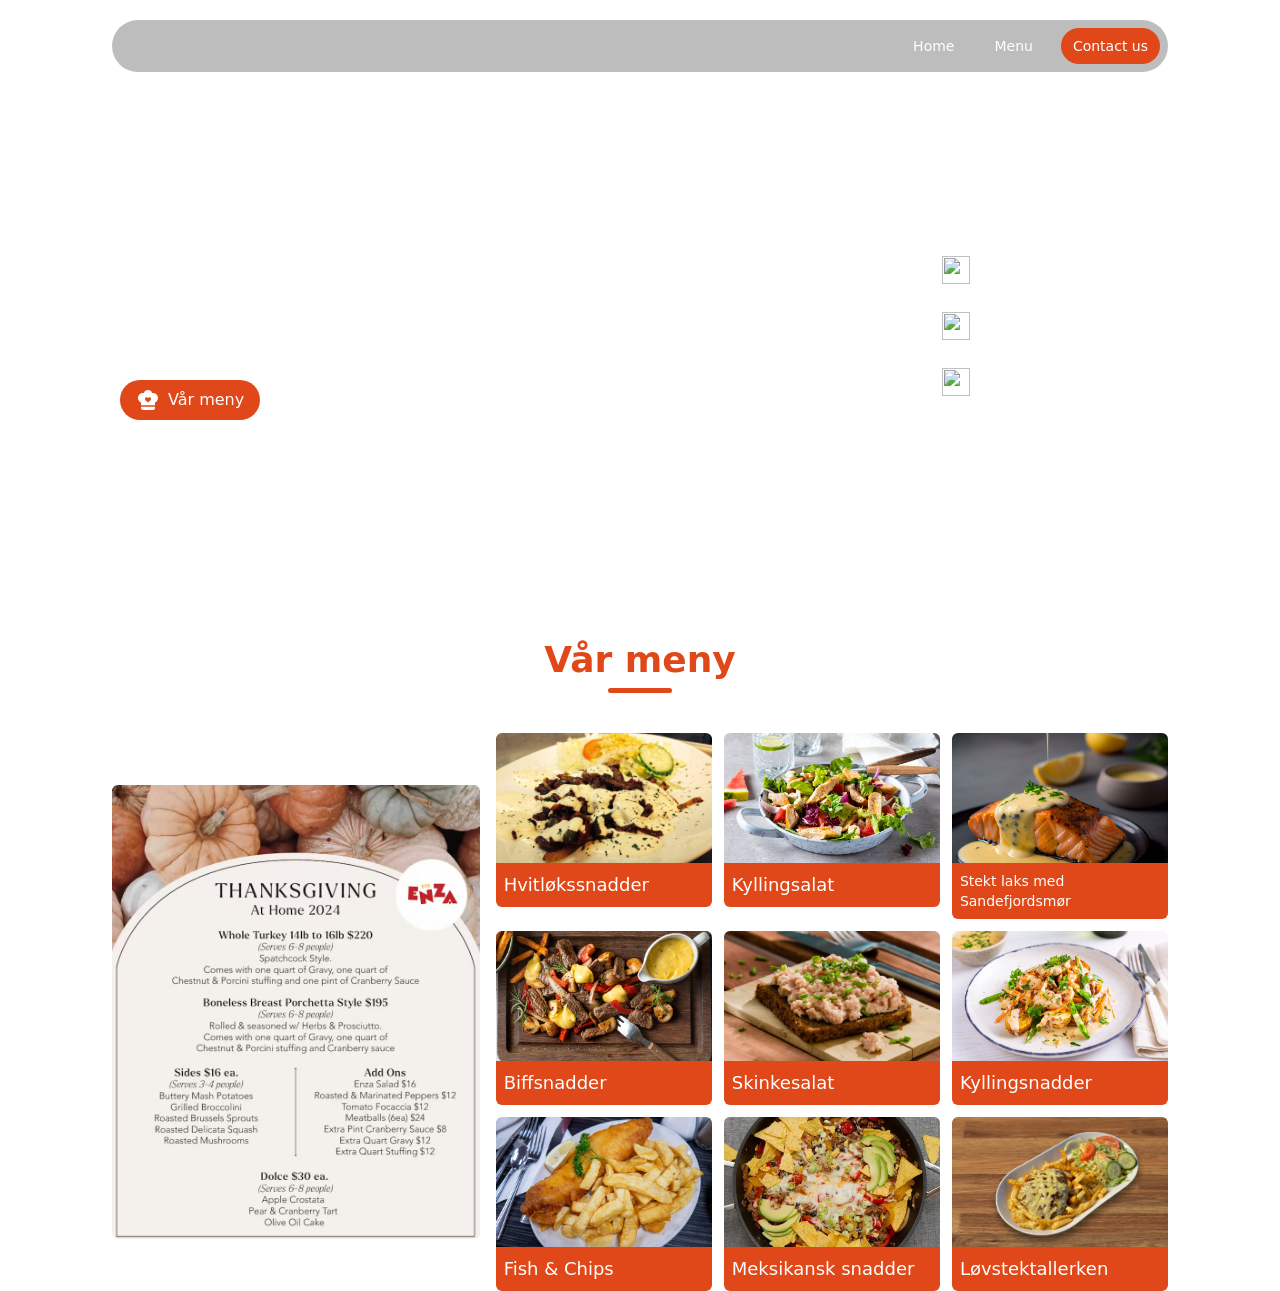
==== commit 0212d64a: "asdas" ====
--- a/src/index.html
+++ b/src/index.html
@@ -5,7 +5,7 @@
     <meta http-equiv="X-UA-Compatible" content="IE=edge" />
     <meta name="viewport" content="width=device-width, initial-scale=1.0" />
     <link rel="stylesheet" href="/src/output.css" />
-    <title>Project Tailwind dengan NPM</title>
+    <title>VInjekroa</title>
 
     <link
       rel="stylesheet"
@@ -272,7 +272,7 @@
           />
         </div>
         <div class="">
-          <div class="grid grid-cols-3 gap-4">
+          <div class="grid grid-cols-3 gap-3">
            
             <div class="flex flex-col w-full">
               <img
